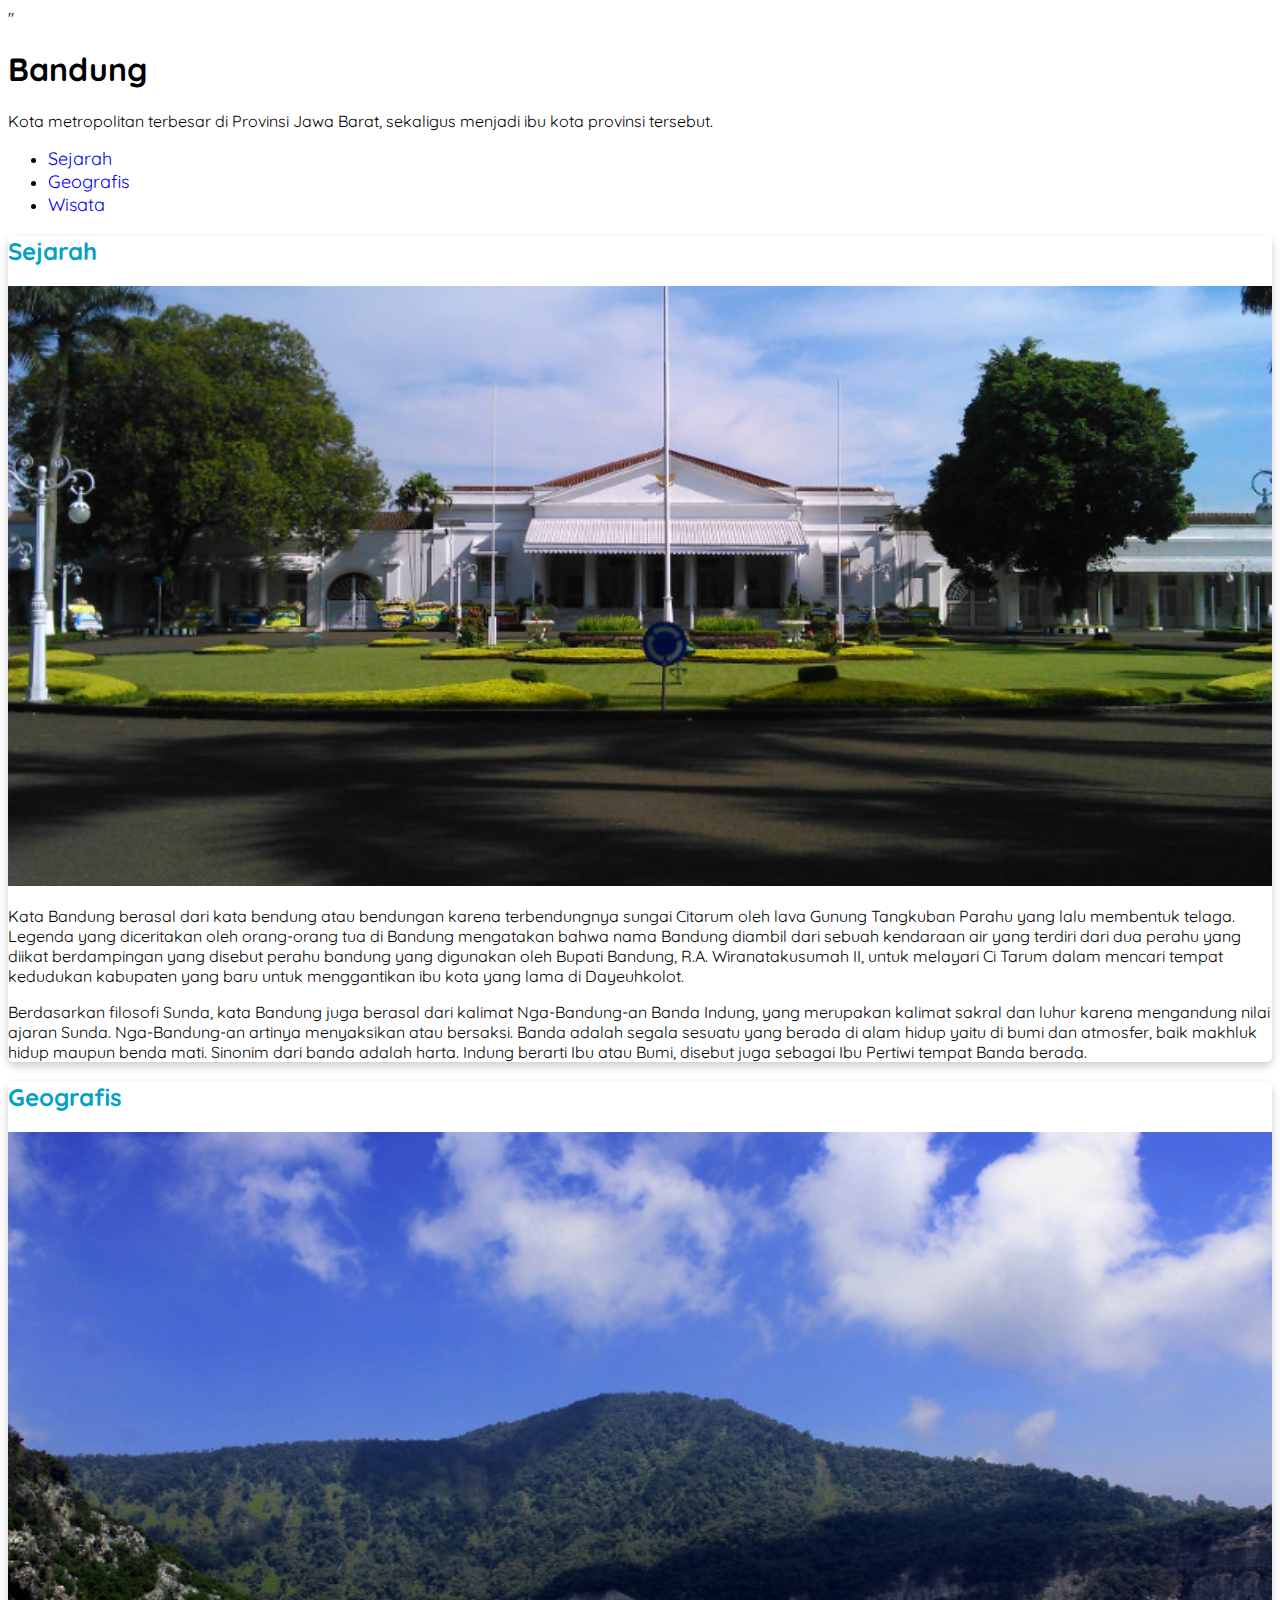
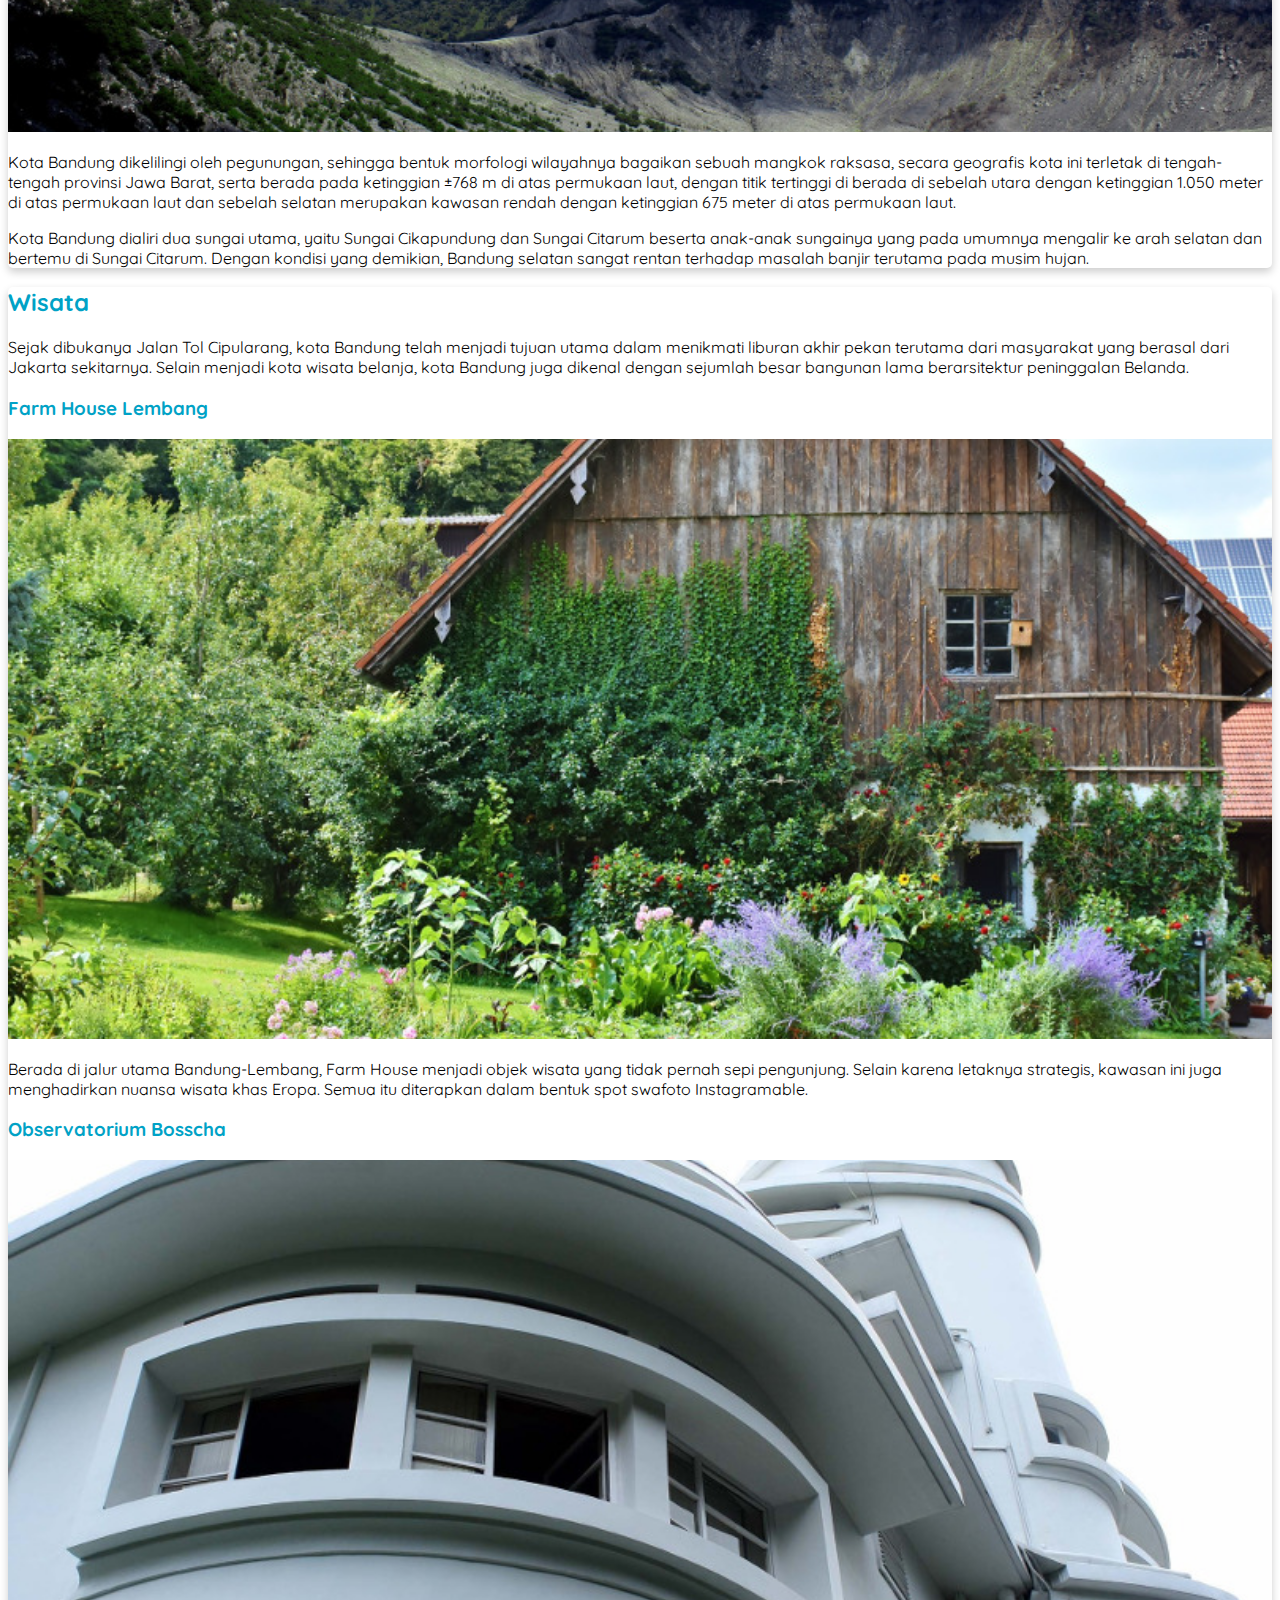
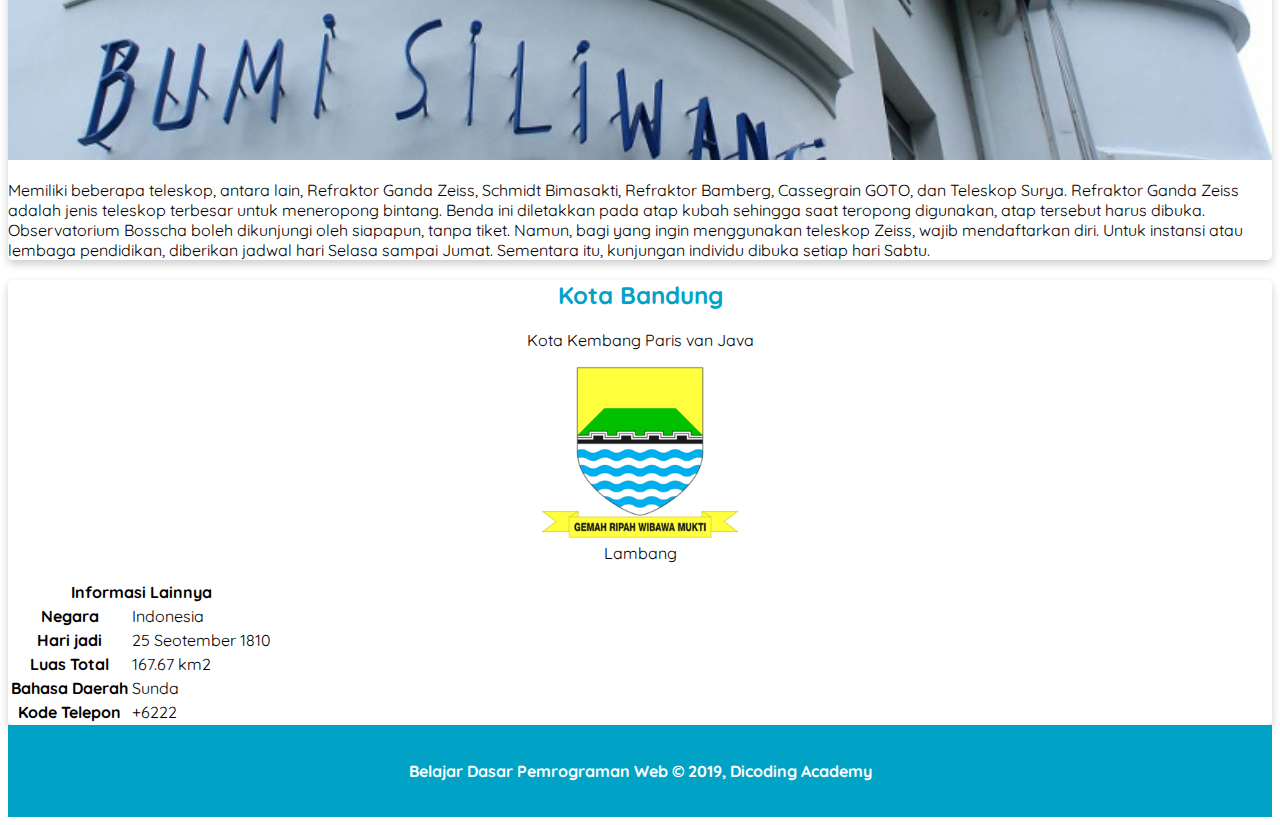
==== index.html @ 3c7b2886 "Menambahkan atribut card pada setiap bagian artikel" ====
<!DOCTYPE html>
<html>
  <head>
    <meta charset="utf-8" />
    <title>Halaman Profil Bandung</title>
    <link rel="stylesheet" href="assets/styles/style.css">"

    <link rel="preconnect" href="https://fonts.googleapis.com">
    <link rel="preconnect" href="https://fonts.gstatic.com" crossorigin>
    <link href="https://fonts.googleapis.com/css2?family=Quicksand:wght@300..700&display=swap" rel="stylesheet">
  </head>

  <body>
    <header>
      <h1>Bandung</h1>
    <p>
      Kota metropolitan terbesar di Provinsi Jawa Barat, sekaligus menjadi ibu kota provinsi
      tersebut.
    </p>

    <nav>
      <ul>
        <li><a = href="#sejarah">Sejarah</a></li>
        <li><a = href="#geografis">Geografis</a></li>
        <li><a = href="#wisata">Wisata</a></li>
      </ul>
    </nav>
    
    </header>
    <main>
      <div id="content">
        <article id="sejarah" class="card">
          <h2>Sejarah</h2>
          <img src="assets/image/history.jpg" alt="Sejarah" class="featured-image" />
          <p>
            Kata Bandung berasal dari kata bendung atau bendungan karena terbendungnya sungai Citarum oleh
            lava Gunung Tangkuban Parahu yang lalu membentuk telaga. Legenda yang diceritakan oleh
            orang-orang tua di Bandung mengatakan bahwa nama Bandung diambil dari sebuah kendaraan air
            yang terdiri dari dua perahu yang diikat berdampingan yang disebut perahu bandung yang
            digunakan oleh Bupati Bandung, R.A. Wiranatakusumah II, untuk melayari Ci Tarum dalam mencari
            tempat kedudukan kabupaten yang baru untuk menggantikan ibu kota yang lama di Dayeuhkolot.
          </p>

          <p>
            Berdasarkan filosofi Sunda, kata Bandung juga berasal dari kalimat Nga-Bandung-an Banda
            Indung, yang merupakan kalimat sakral dan luhur karena mengandung nilai ajaran Sunda.
            Nga-Bandung-an artinya menyaksikan atau bersaksi. Banda adalah segala sesuatu yang berada di
            alam hidup yaitu di bumi dan atmosfer, baik makhluk hidup maupun benda mati. Sinonim dari
            banda adalah harta. Indung berarti Ibu atau Bumi, disebut juga sebagai Ibu Pertiwi tempat
            Banda berada.
          </p>
        </article>
        
        <article id="geografis" class="card">
          <h2>Geografis</h2>
          <img src="assets/image/geografis.jpg" alt="Geografis" class="featured-image" />
          <p>
            Kota Bandung dikelilingi oleh pegunungan, sehingga bentuk morfologi wilayahnya bagaikan sebuah
            mangkok raksasa, secara geografis kota ini terletak di tengah-tengah provinsi Jawa Barat,
            serta berada pada ketinggian ±768 m di atas permukaan laut, dengan titik tertinggi di berada
            di sebelah utara dengan ketinggian 1.050 meter di atas permukaan laut dan sebelah selatan
            merupakan kawasan rendah dengan ketinggian 675 meter di atas permukaan laut.
          </p>

          <p>
            Kota Bandung dialiri dua sungai utama, yaitu Sungai Cikapundung dan Sungai Citarum beserta
            anak-anak sungainya yang pada umumnya mengalir ke arah selatan dan bertemu di Sungai Citarum.
            Dengan kondisi yang demikian, Bandung selatan sangat rentan terhadap masalah banjir terutama
            pada musim hujan.
          </p>
        </article>
        
        <article id="wisata" class="card">
          <h2>Wisata</h2>
          <p>
            Sejak dibukanya Jalan Tol Cipularang, kota Bandung telah menjadi tujuan utama dalam menikmati
            liburan akhir pekan terutama dari masyarakat yang berasal dari Jakarta sekitarnya. Selain
            menjadi kota wisata belanja, kota Bandung juga dikenal dengan sejumlah besar bangunan lama
            berarsitektur peninggalan Belanda.
          </p>
          <section>
            <h3>Farm House Lembang</h3>
            <img src="assets/image/farm-house.jpg" alt="Farm house" class="featured-image" />
            <p>
              Berada di jalur utama Bandung-Lembang, Farm House menjadi objek wisata yang tidak pernah sepi
              pengunjung. Selain karena letaknya strategis, kawasan ini juga menghadirkan nuansa wisata khas
              Eropa. Semua itu diterapkan dalam bentuk spot swafoto Instagramable.
            </p>
          </section>
          <section>
            <h3>Observatorium Bosscha</h3>
            <img src="assets/image/bosscha.jpg" alt="Bosscha" class="featured-image" />
            <p>
              Memiliki beberapa teleskop, antara lain, Refraktor Ganda Zeiss, Schmidt Bimasakti, Refraktor
              Bamberg, Cassegrain GOTO, dan Teleskop Surya. Refraktor Ganda Zeiss adalah jenis teleskop
              terbesar untuk meneropong bintang. Benda ini diletakkan pada atap kubah sehingga saat teropong
              digunakan, atap tersebut harus dibuka. Observatorium Bosscha boleh dikunjungi oleh siapapun,
              tanpa tiket. Namun, bagi yang ingin menggunakan teleskop Zeiss, wajib mendaftarkan diri. Untuk
              instansi atau lembaga pendidikan, diberikan jadwal hari Selasa sampai Jumat. Sementara itu,
              kunjungan individu dibuka setiap hari Sabtu.
            </p>
          </section>
        </article>
      </div>

      <aside>
        <article class="profile card">
          <header>
            <h2>Kota Bandung</h2>
            <p>
              Kota Kembang Paris van Java
            </p>
            <figure>
              <img src="assets/image/bandung-badge.png" alt="bandung-badge">
              <figcaption>Lambang</figcaption>
            </figure>
          </header>

          <section>
            <table>
              <tr>
                <th colspan="2">Informasi Lainnya</th>
              </tr>
              <tr>
                <th>Negara</th>
                <td>Indonesia</td>
              </tr>
              <tr>
                <th>Hari jadi</th>
                <td>25 Seotember 1810</td>
              </tr>
              <tr>
                <th>Luas Total</th>
                <td>167.67 km2</td>
              </tr>
              <tr>
                <th>Bahasa Daerah</th>
                <td>Sunda</td>
              </tr>
              <tr>
                <th>Kode Telepon</th>
                <td>+6222</td>
              </tr>
            </table>
          </section>
        </article>
        
      </aside>
    </main>
    
    <footer>
      <p>Belajar Dasar Pemrograman Web &#169; 2019, Dicoding Academy</p>
    </footer>
  </body>
</html>
---- assets/styles/style.css ----
body{
    font-family: 'Quicksand', sans-serif;
}

h2, h3{
    color: #00a2c6;
}

footer{
    padding: 20px;
    color: white;
    background-color: #00a2c6;
    text-align: center;
    font-weight: bold;
}

nav a{
    font-size: 18px;
    font-weight: 400;
    text-decoration: none;
}

nav a:hover{
    font-weight: bold;
}

.profile header {
    text-align: center;
}

.featured-image{
    width: 100%;
    height: 600px;
    object-fit: cover;
    object-position: center;
}

.profile img{
    width: 200px;
}

.card{
    box-shadow: 0 4px 8px 0 rgba(0, 0, 0, 0.2);
    border-radius: 5px;
}
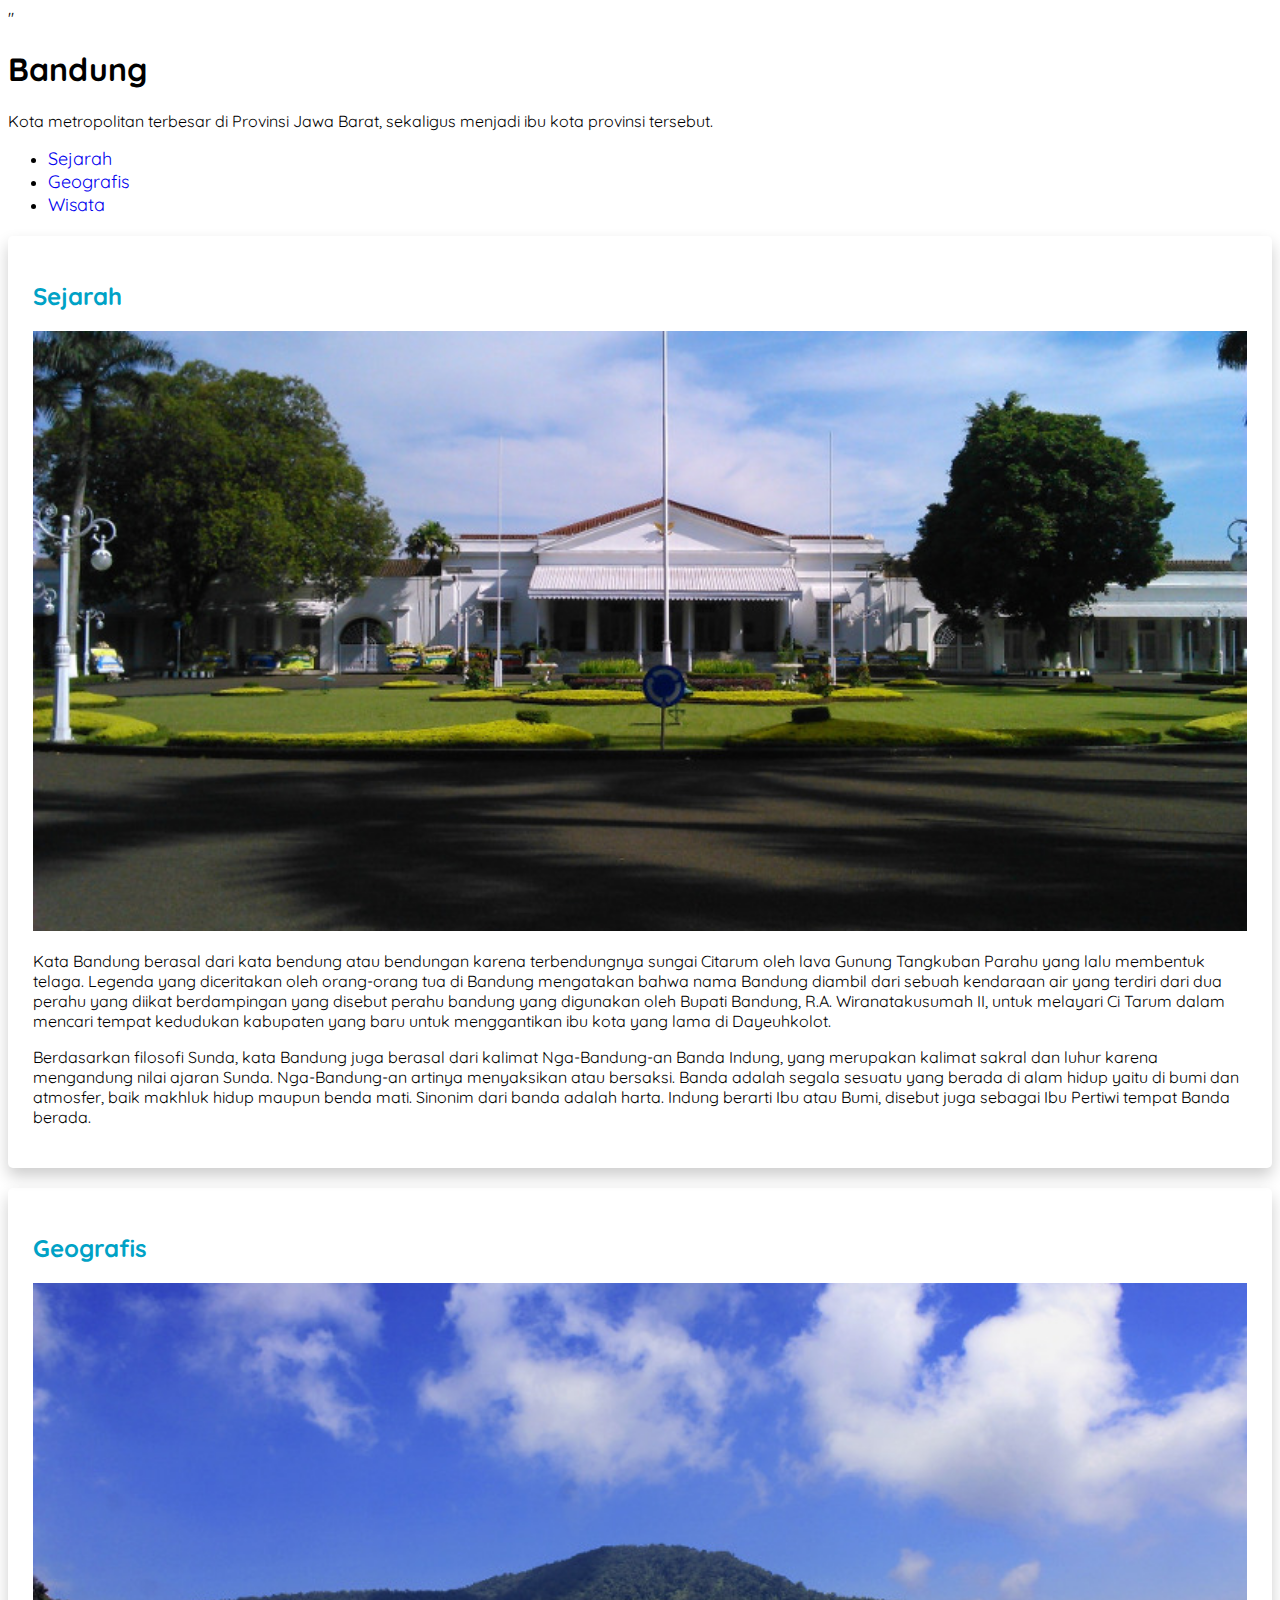
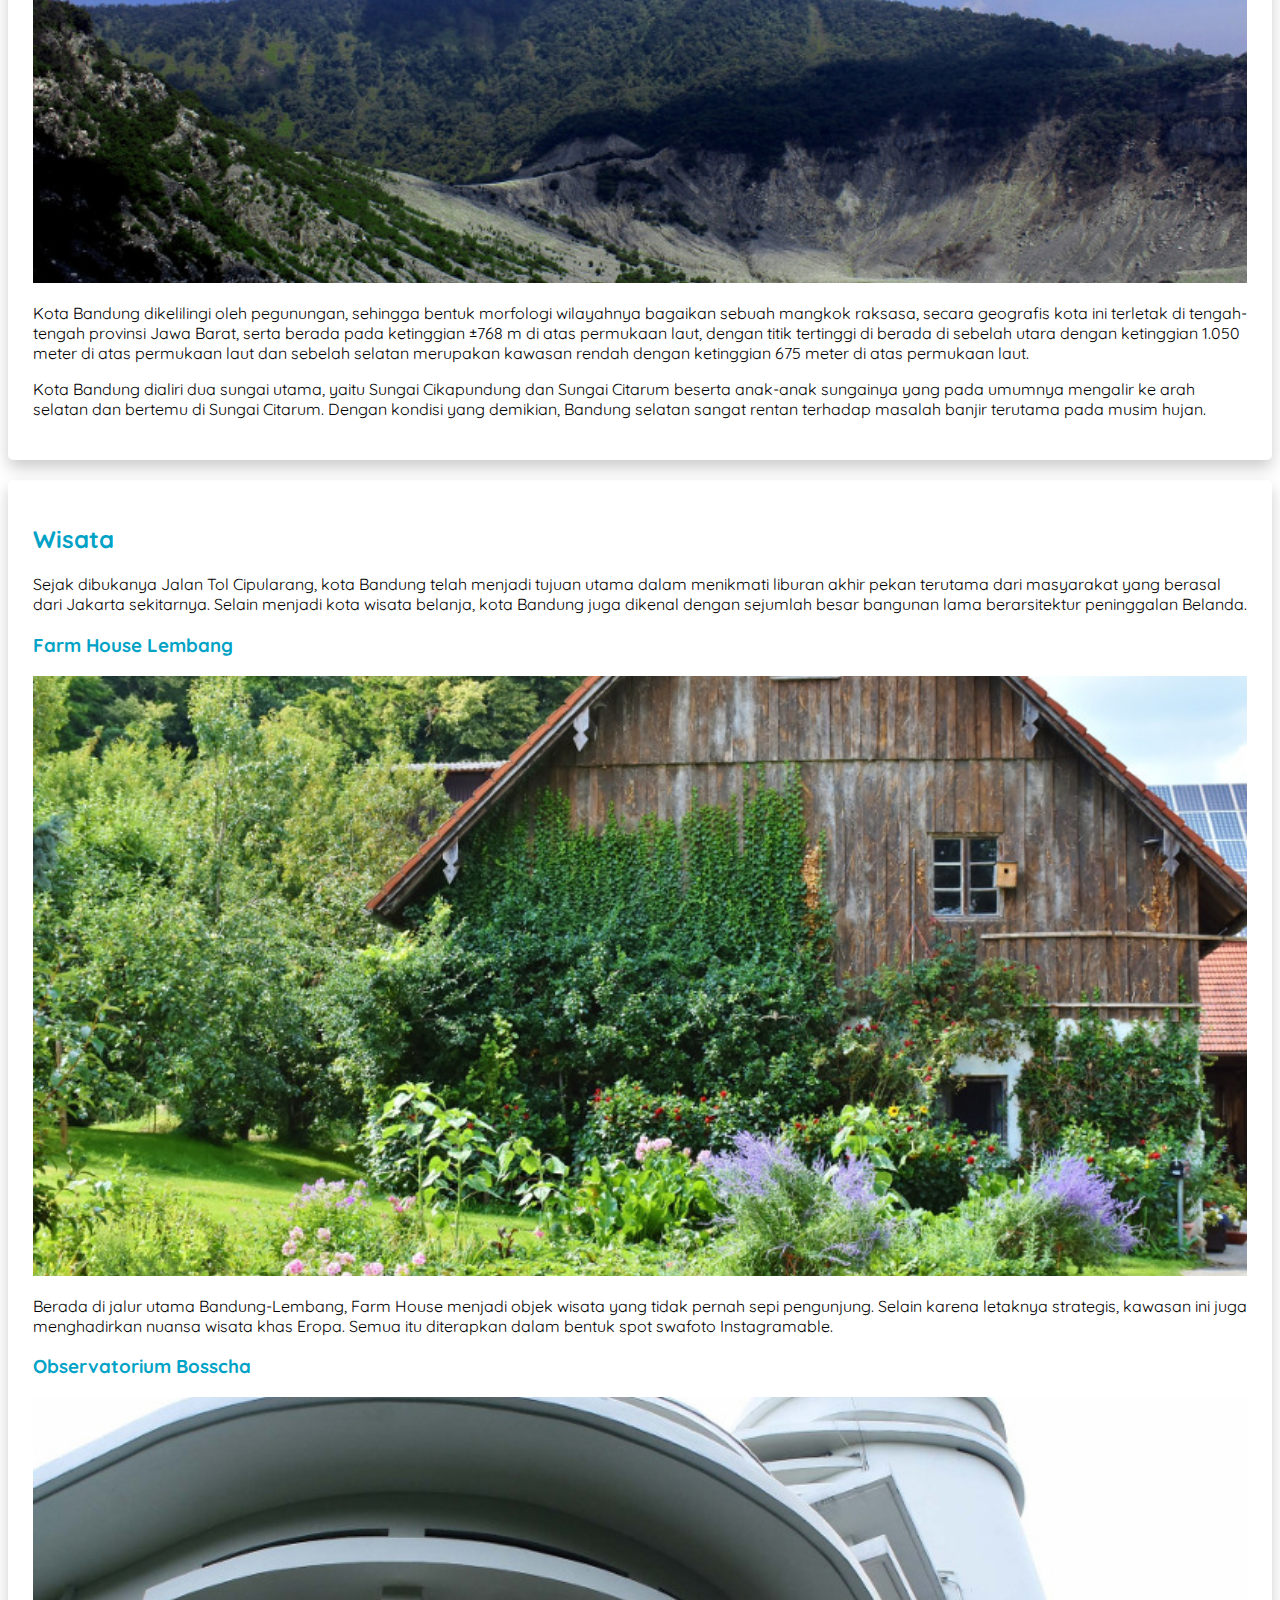
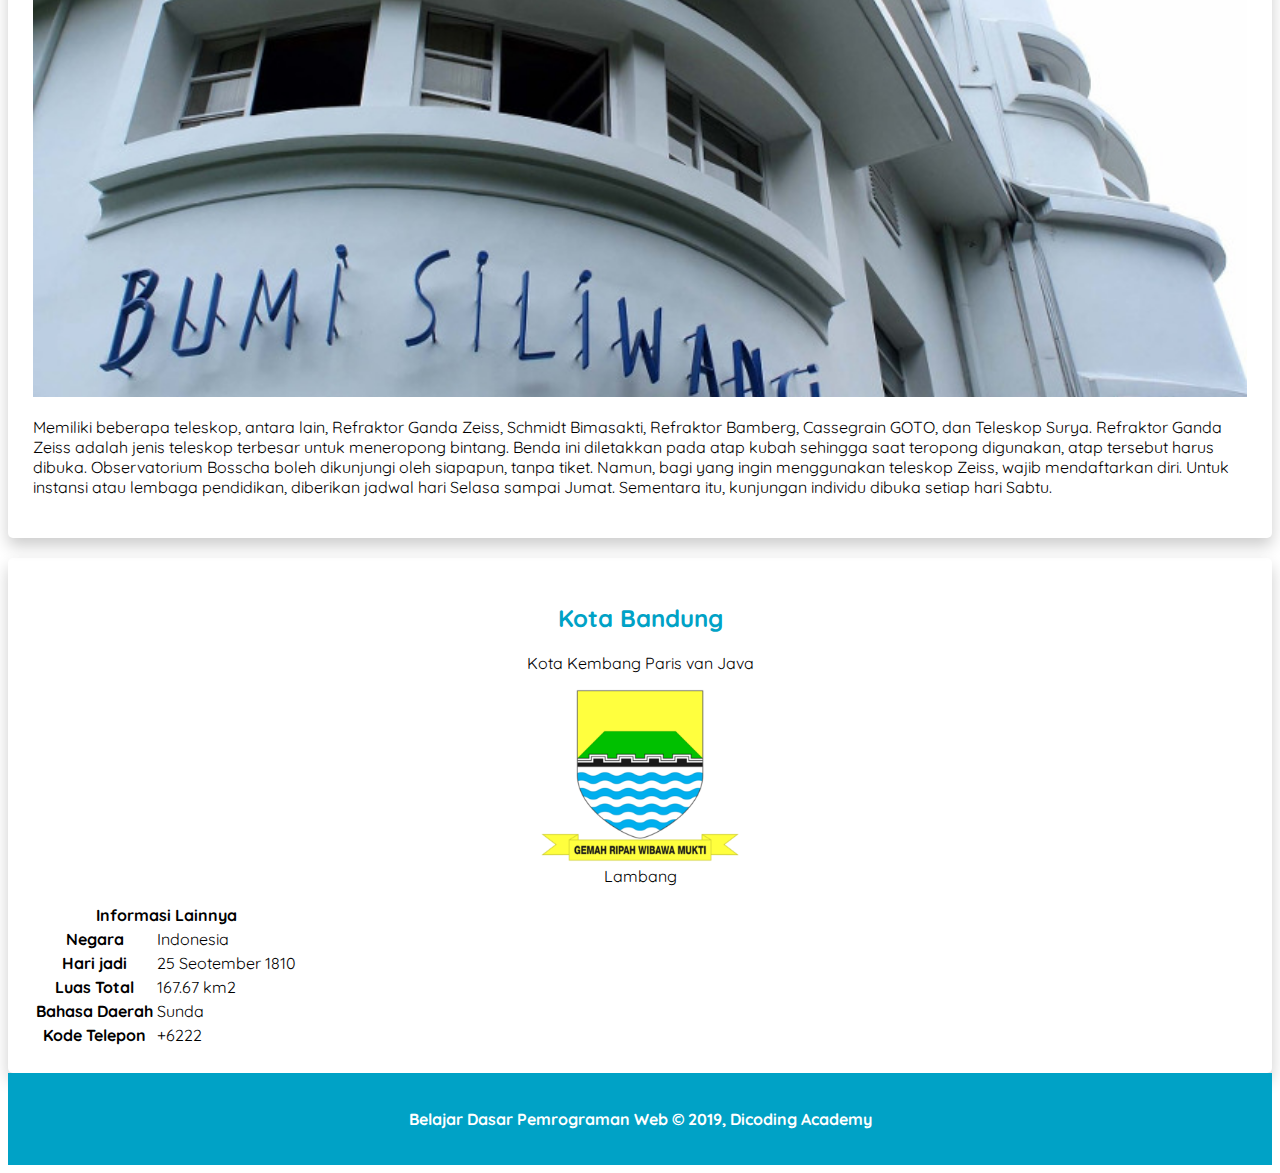
==== commit 34b59a15: "Menambahkan styling jumbotron pada header" ====
--- a/index.html
+++ b/index.html
@@ -12,11 +12,13 @@
 
   <body>
     <header>
-      <h1>Bandung</h1>
-    <p>
-      Kota metropolitan terbesar di Provinsi Jawa Barat, sekaligus menjadi ibu kota provinsi
-      tersebut.
-    </p>
+      <div>
+        <h1>Bandung</h1>
+        <p>
+          Kota metropolitan terbesar di Provinsi Jawa Barat, sekaligus menjadi ibu kota provinsi
+          tersebut.
+        </p> 
+      </div>
 
     <nav>
       <ul>
--- a/assets/styles/style.css
+++ b/assets/styles/style.css
@@ -40,6 +40,17 @@
 }
 
 .card{
-    box-shadow: 0 4px 8px 0 rgba(0, 0, 0, 0.2);
+    box-shadow: 0 8px 16px 0 rgba(0, 0, 0, 0.2);
     border-radius: 5px;
+
+    padding: 25px;
+    margin-top: 20px;
+}
+
+.jumbotron{
+    font-size: 20px;
+    padding: 60px;
+    background-color: #00c8eb;
+    text-align: center;
+    color: white;
 }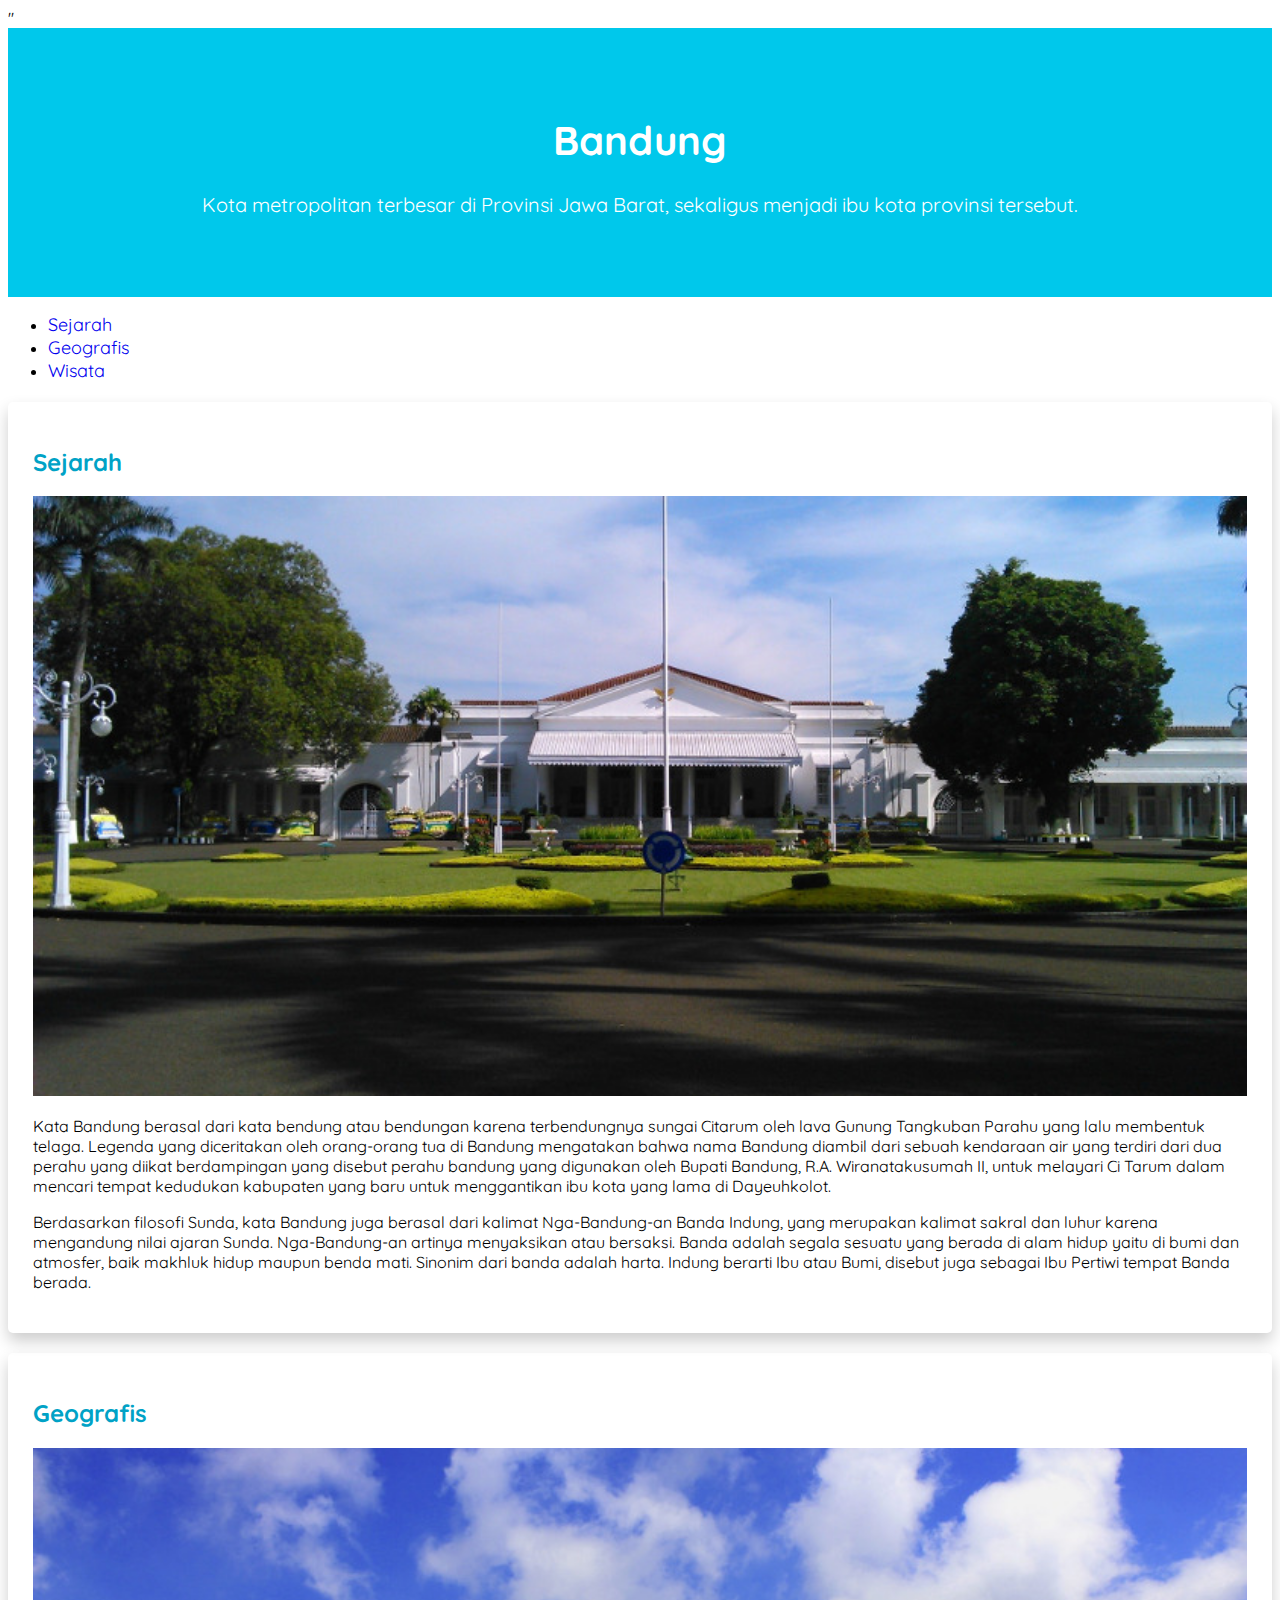
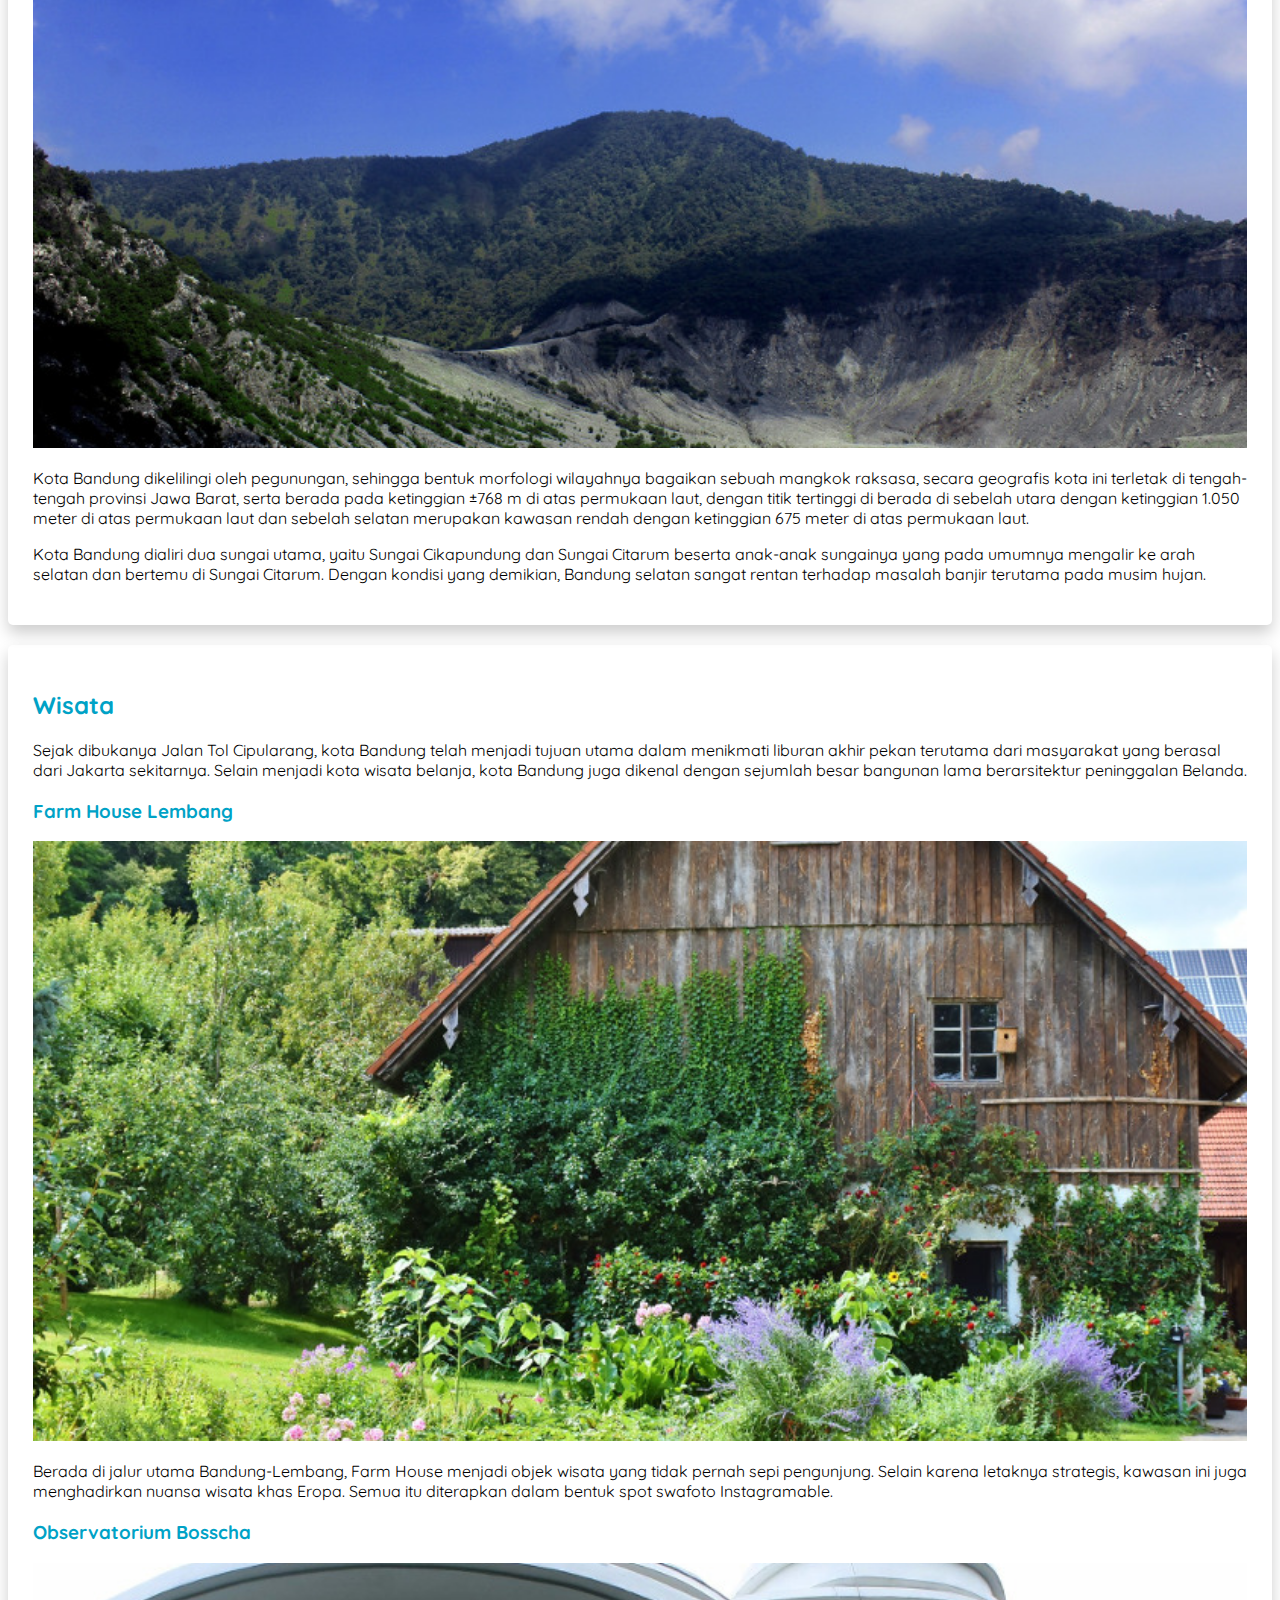
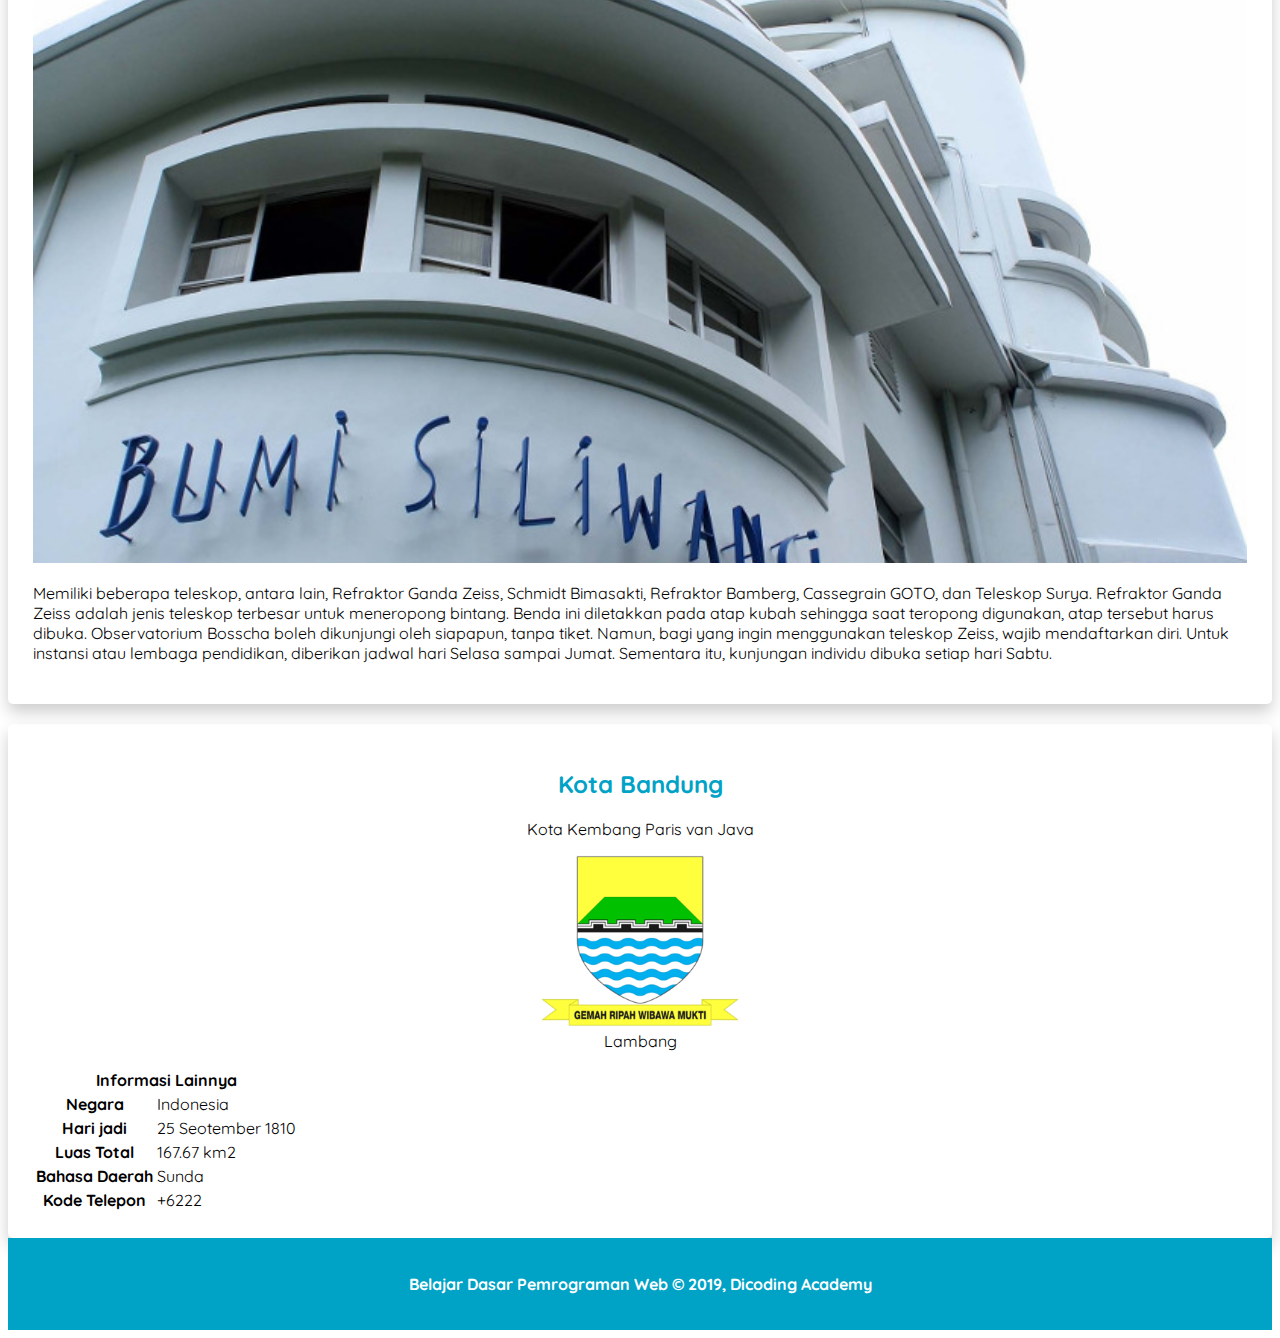
==== commit 69d165dd: "Menambahkan styling jumbotron pada header" ====
--- a/index.html
+++ b/index.html
@@ -12,7 +12,7 @@
 
   <body>
     <header>
-      <div>
+      <div class="jumbotron">
         <h1>Bandung</h1>
         <p>
           Kota metropolitan terbesar di Provinsi Jawa Barat, sekaligus menjadi ibu kota provinsi
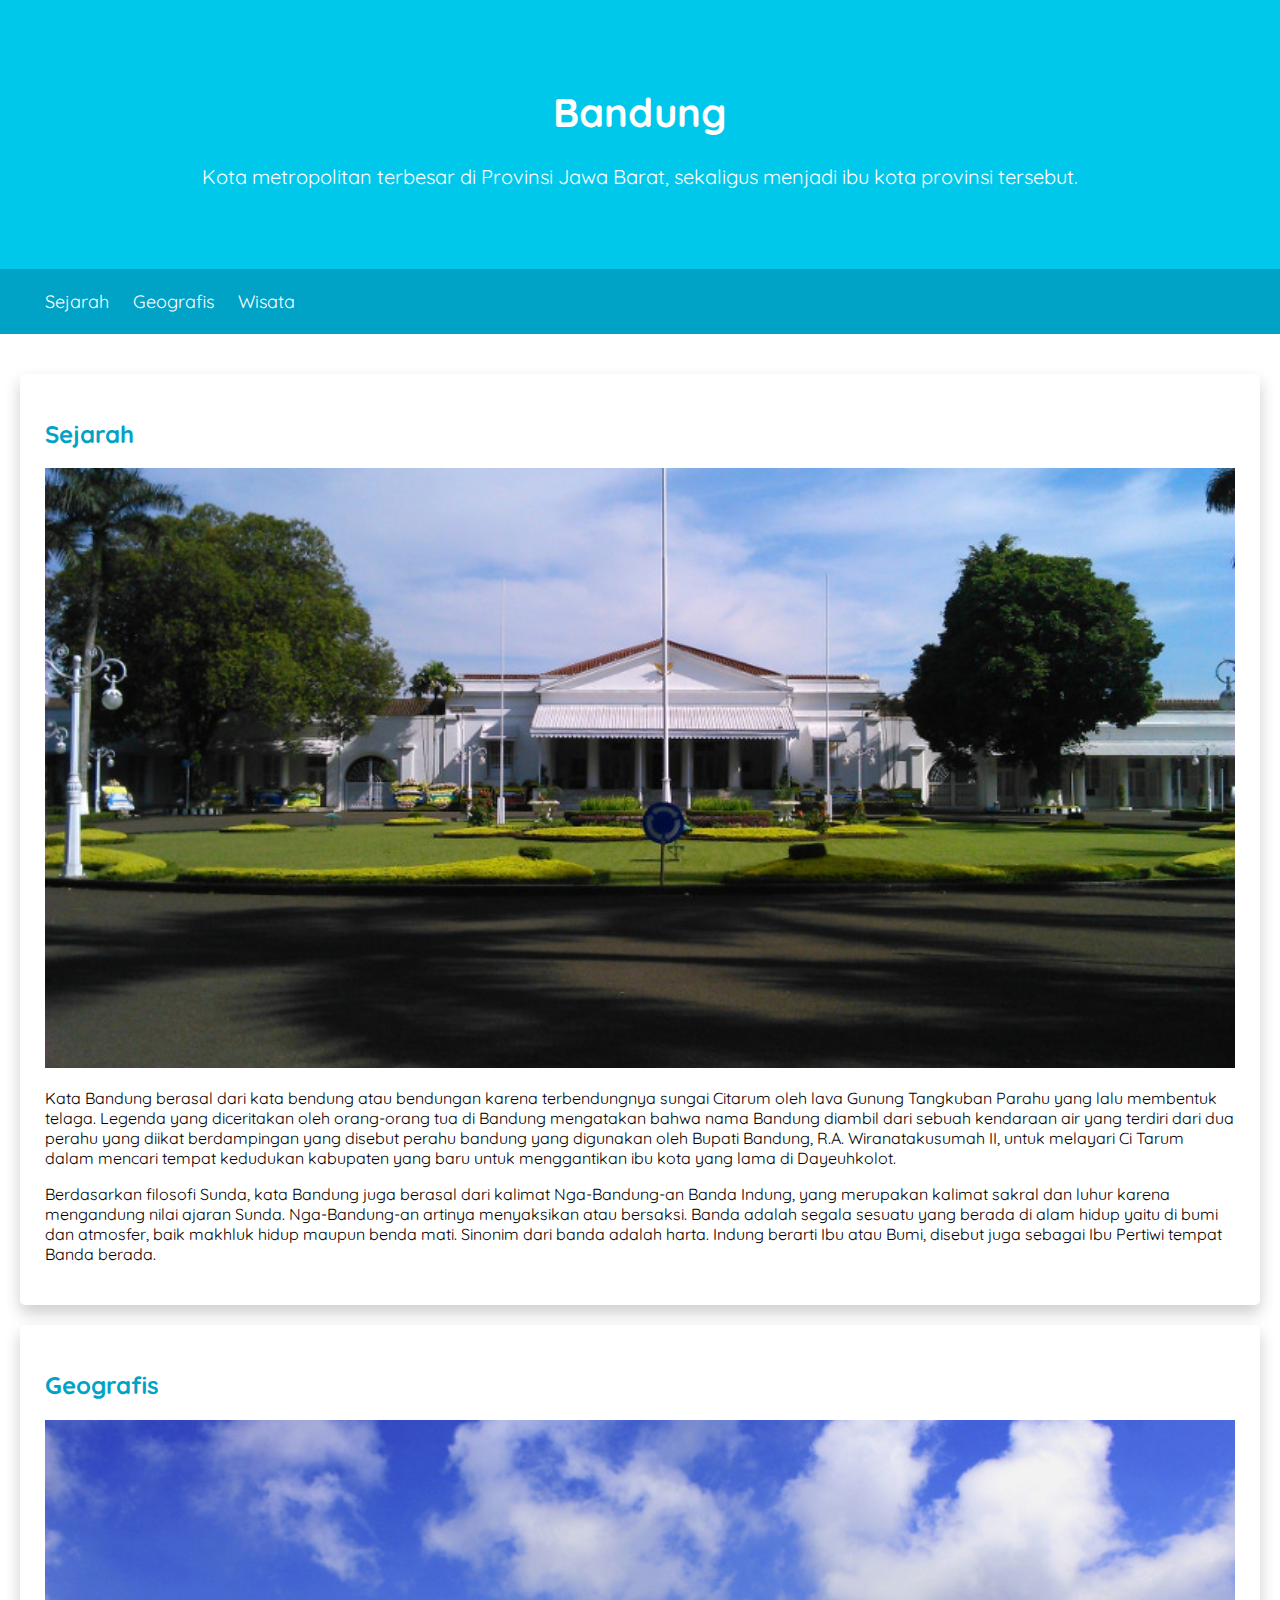
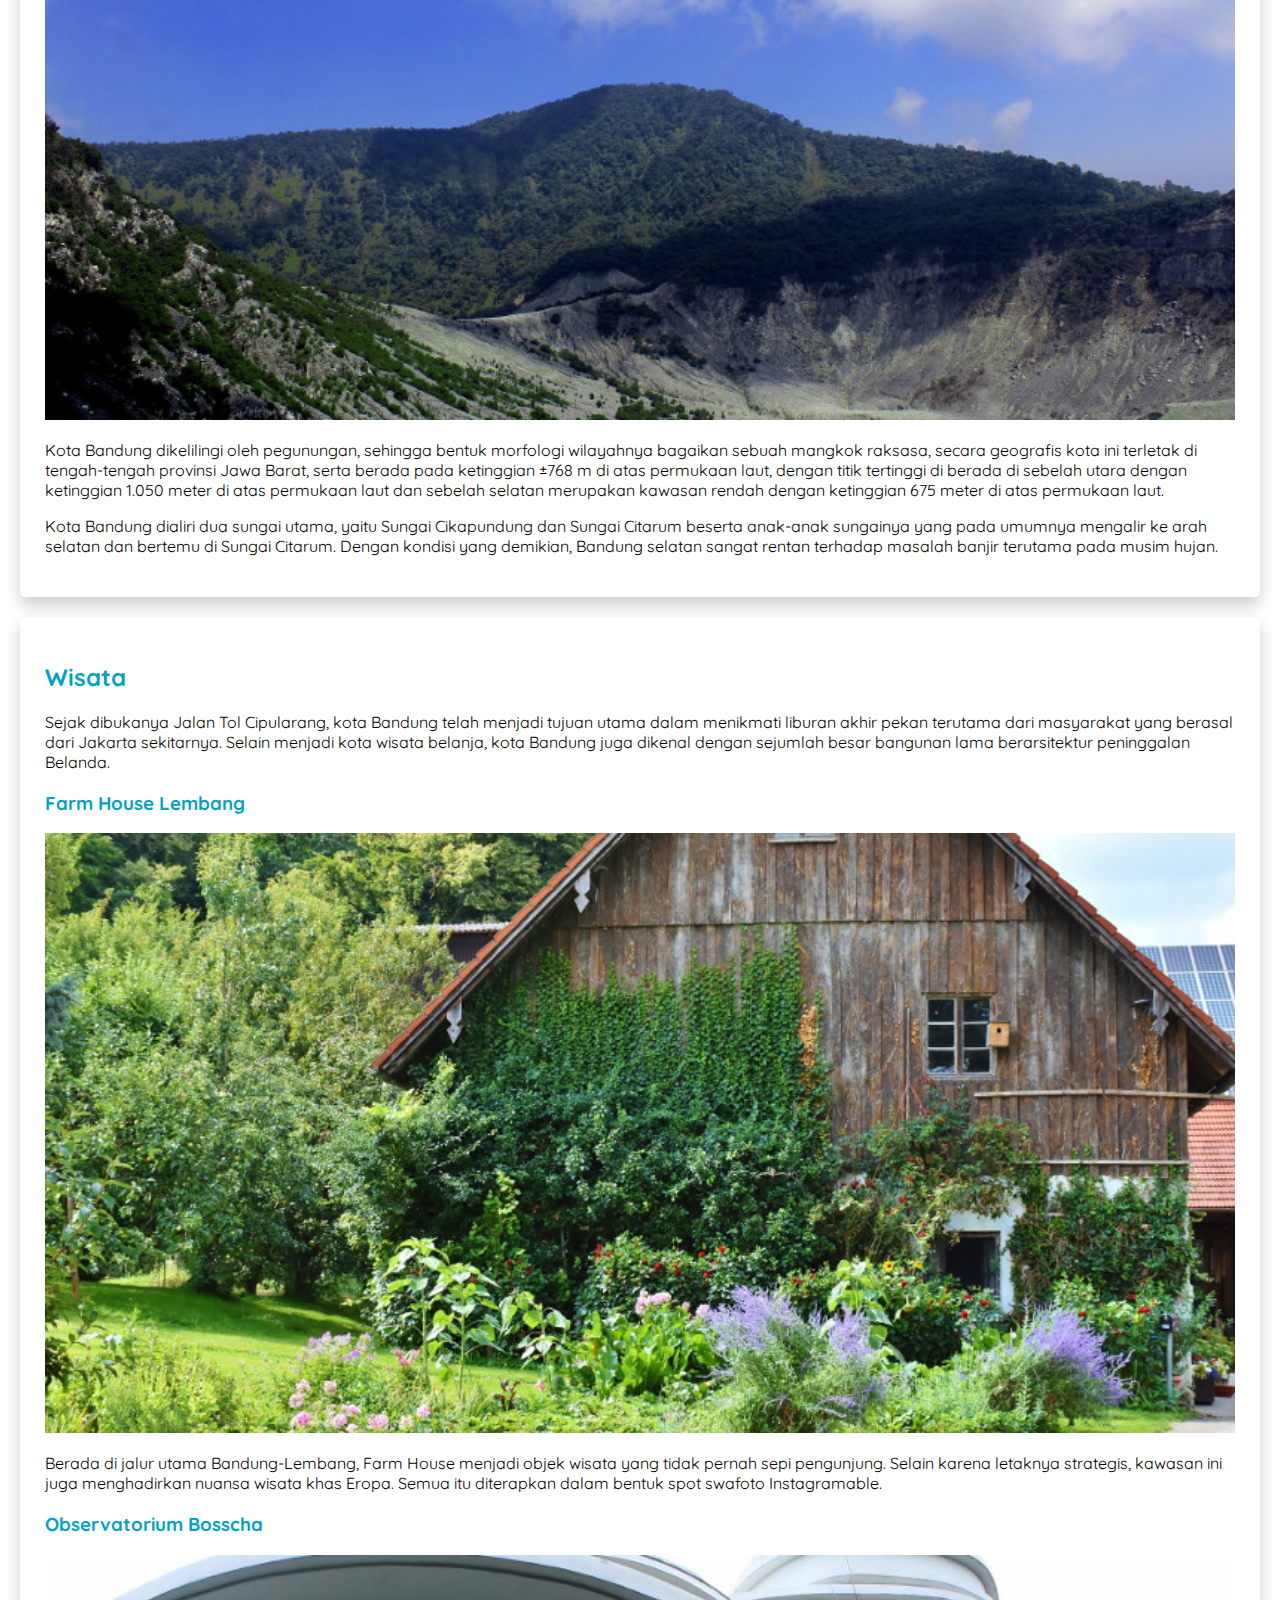
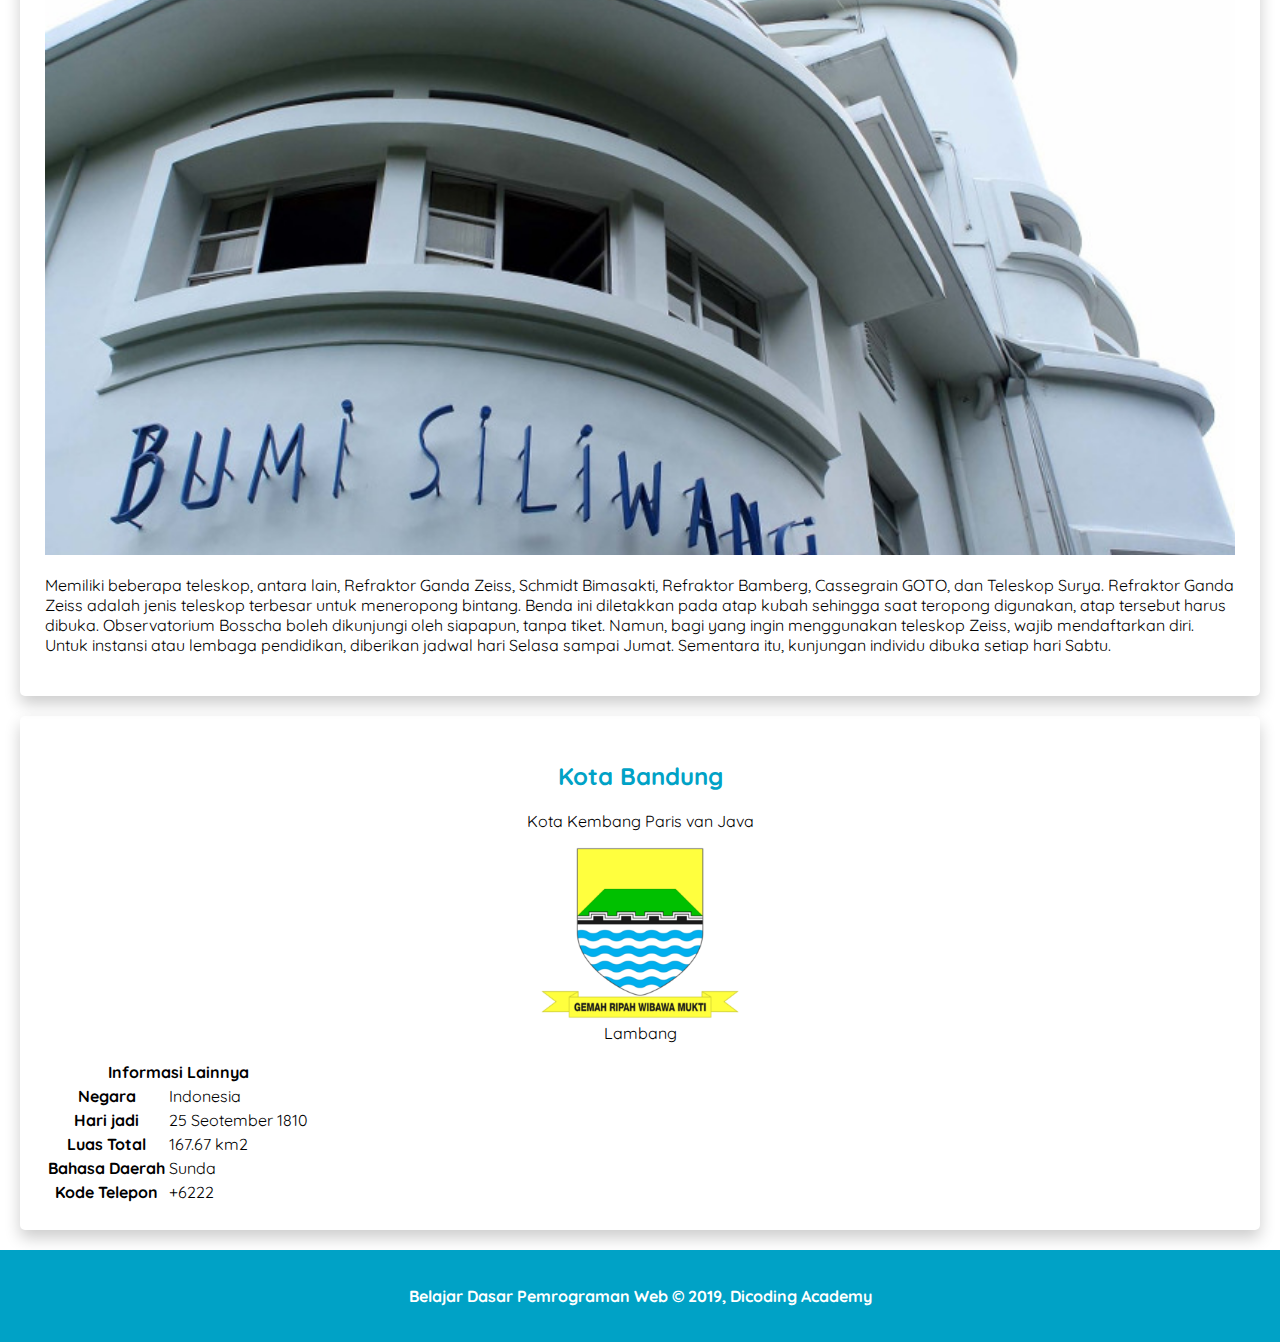
==== commit 31f749ba: "Penyesuaian bug" ====
--- a/index.html
+++ b/index.html
@@ -3,7 +3,7 @@
   <head>
     <meta charset="utf-8" />
     <title>Halaman Profil Bandung</title>
-    <link rel="stylesheet" href="assets/styles/style.css">"
+    <link rel="stylesheet" href="assets/styles/style.css">
 
     <link rel="preconnect" href="https://fonts.googleapis.com">
     <link rel="preconnect" href="https://fonts.gstatic.com" crossorigin>
--- a/assets/styles/style.css
+++ b/assets/styles/style.css
@@ -1,5 +1,11 @@
 body{
     font-family: 'Quicksand', sans-serif;
+    padding: 0;
+    margin: 0;
+}
+
+main {
+    padding: 20px;
 }
 
 h2, h3{
@@ -18,6 +24,7 @@
     font-size: 18px;
     font-weight: 400;
     text-decoration: none;
+    color: white;
 }
 
 nav a:hover{
@@ -53,4 +60,15 @@
     background-color: #00c8eb;
     text-align: center;
     color: white;
+}
+
+nav {
+    background-color: #00a2c6;
+    padding: 5px;
+ }
+
+nav li{
+    display: inline;
+    list-style-type: none;
+    margin-right: 20px;
 }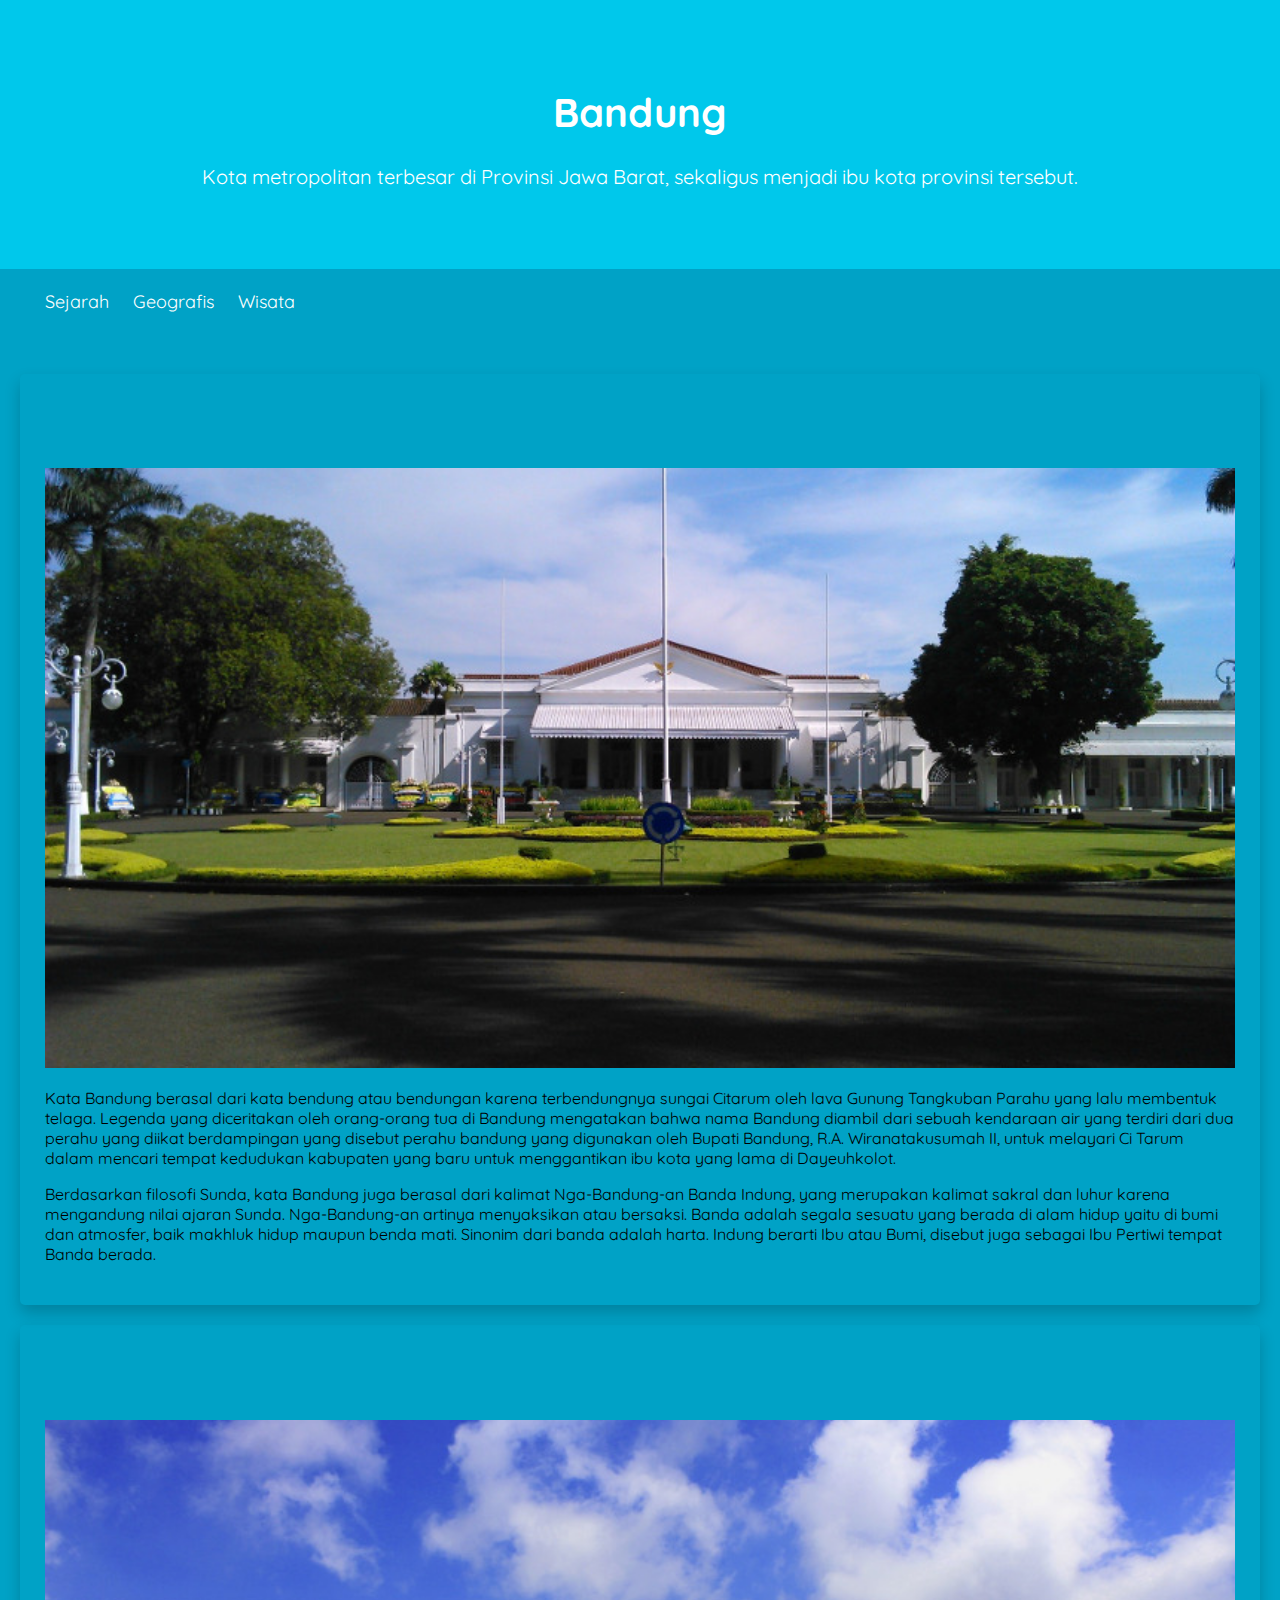
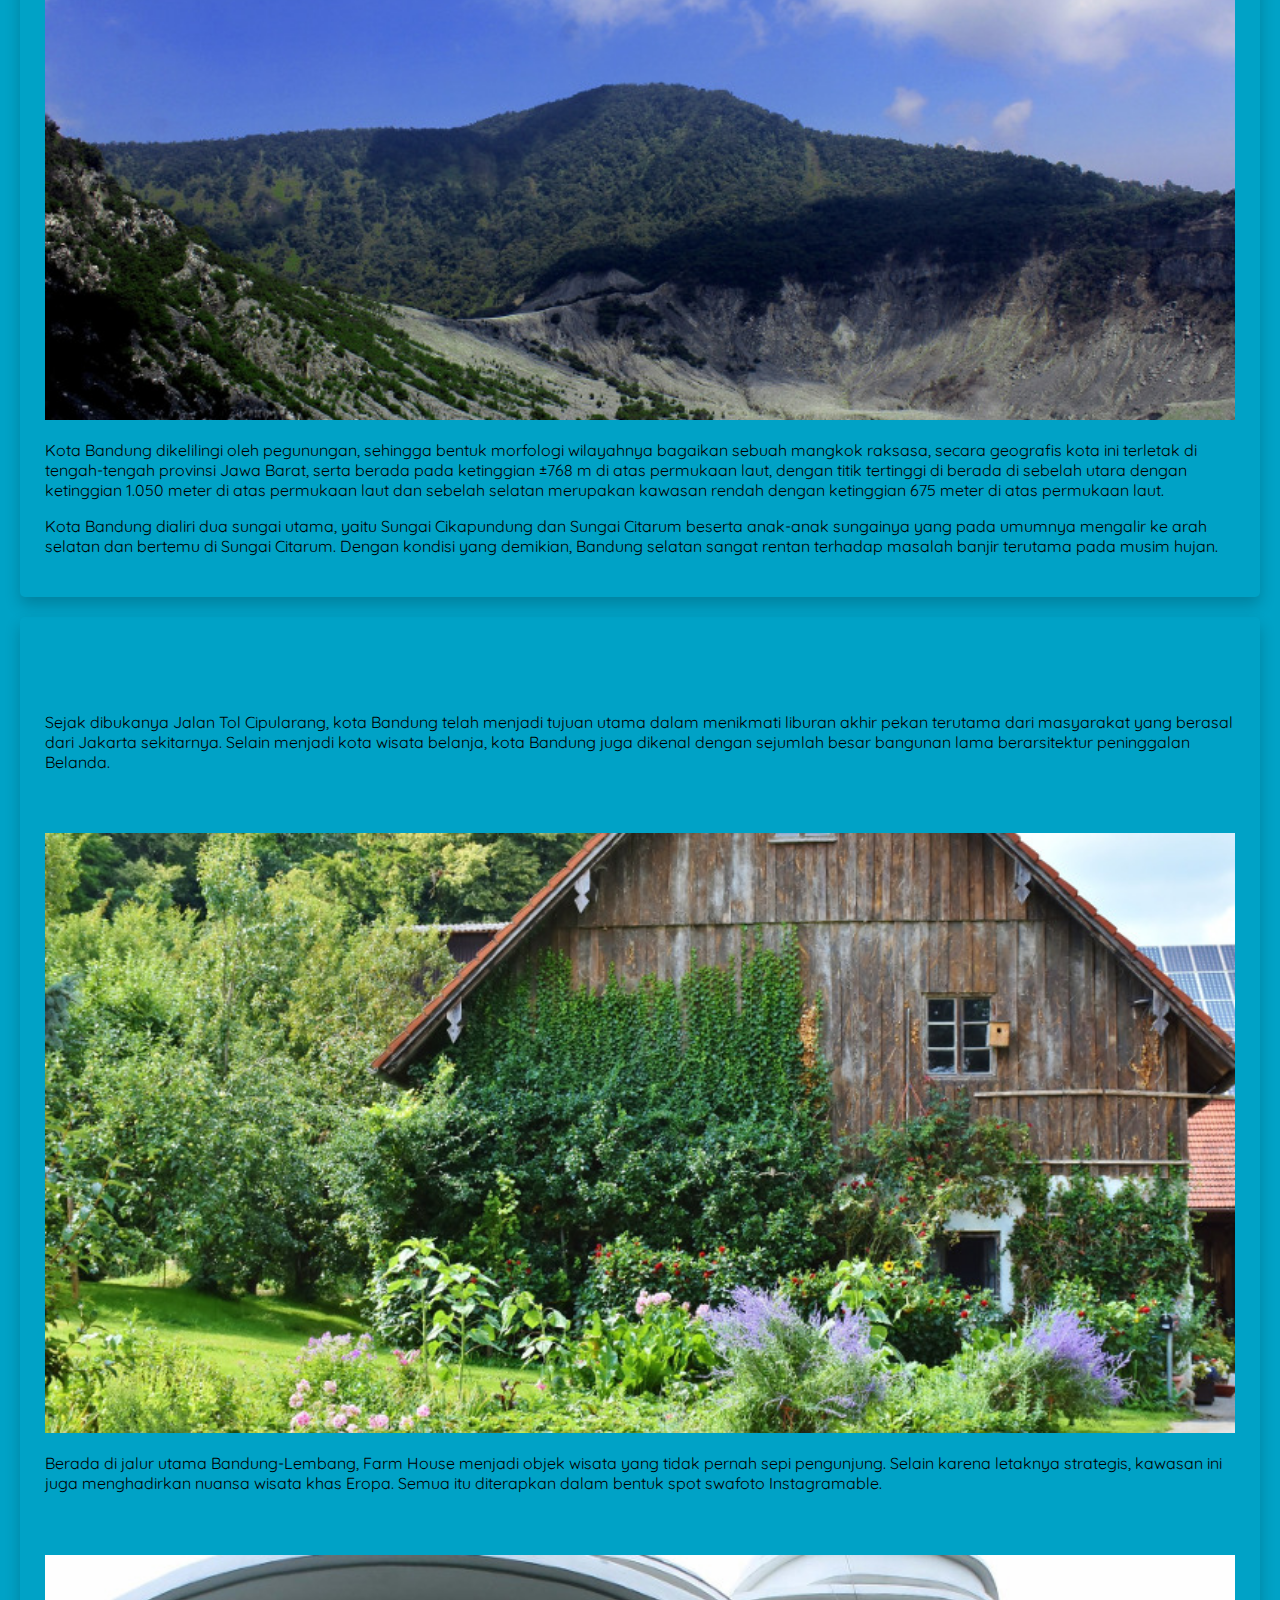
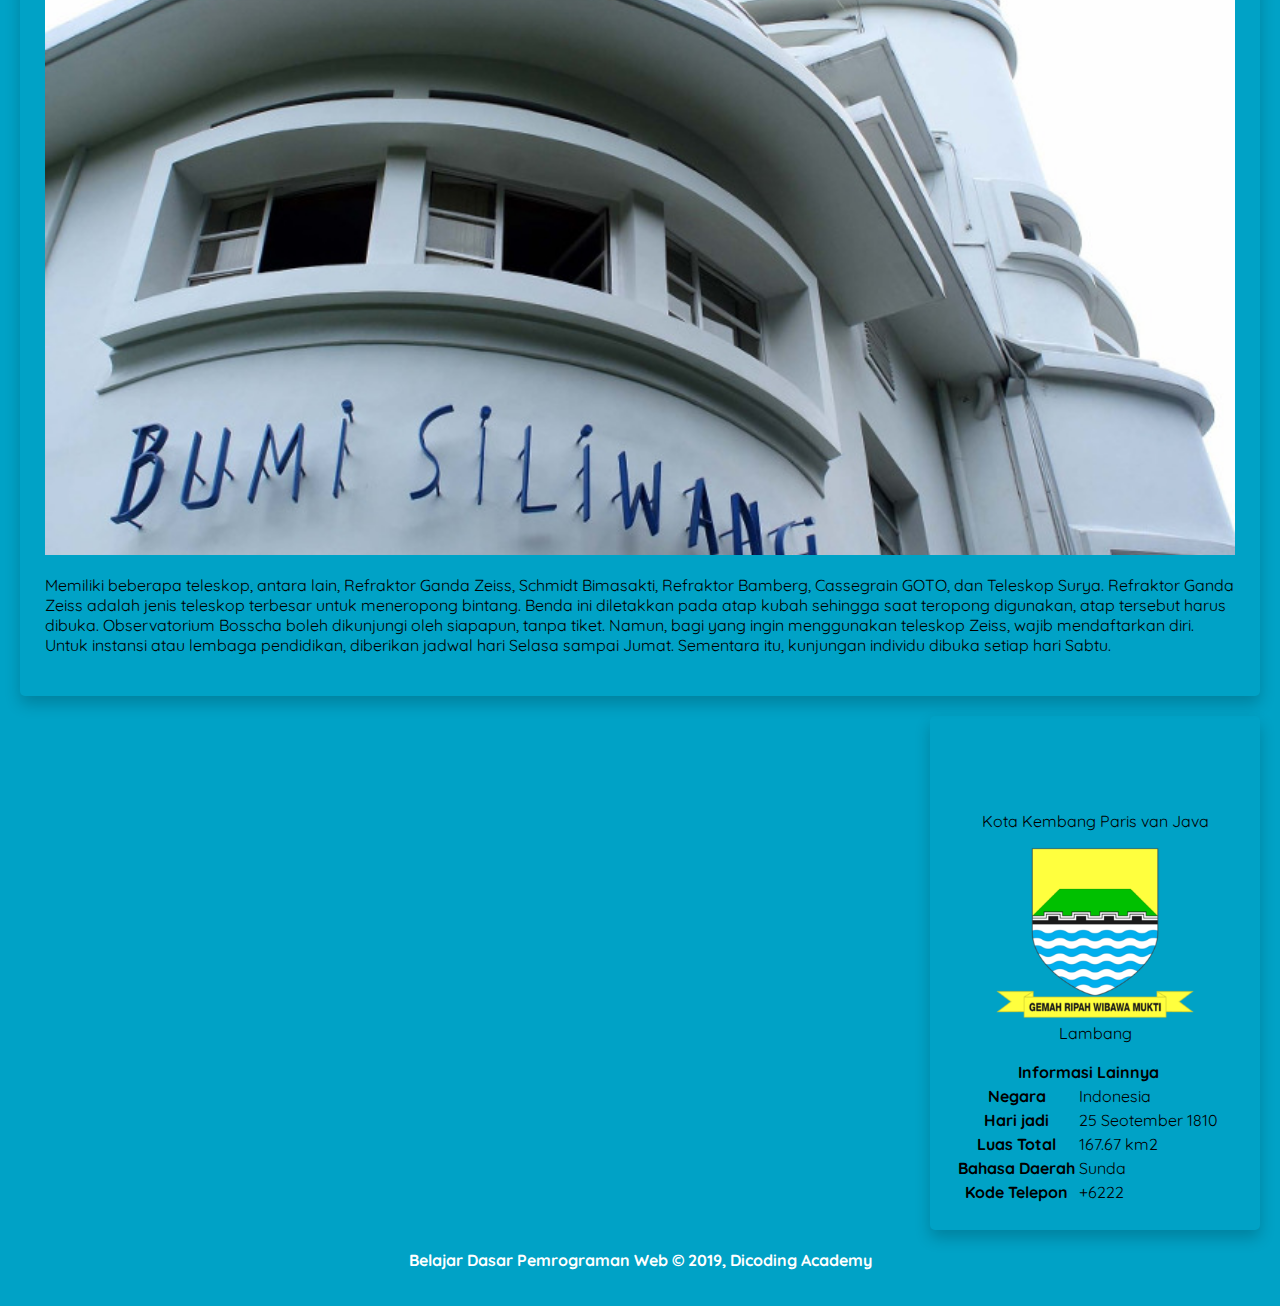
==== commit 79a678f3: "cobain float" ====
--- a/index.html
+++ b/index.html
@@ -29,7 +29,7 @@
     </nav>
     
     </header>
-    <main>
+    <main class="content">
       <div id="content">
         <article id="sejarah" class="card">
           <h2>Sejarah</h2>
--- a/assets/styles/style.css
+++ b/assets/styles/style.css
@@ -71,4 +71,12 @@
     display: inline;
     list-style-type: none;
     margin-right: 20px;
+}
+
+.content{
+    float: left;
+}
+
+aside{
+    float: right;
 }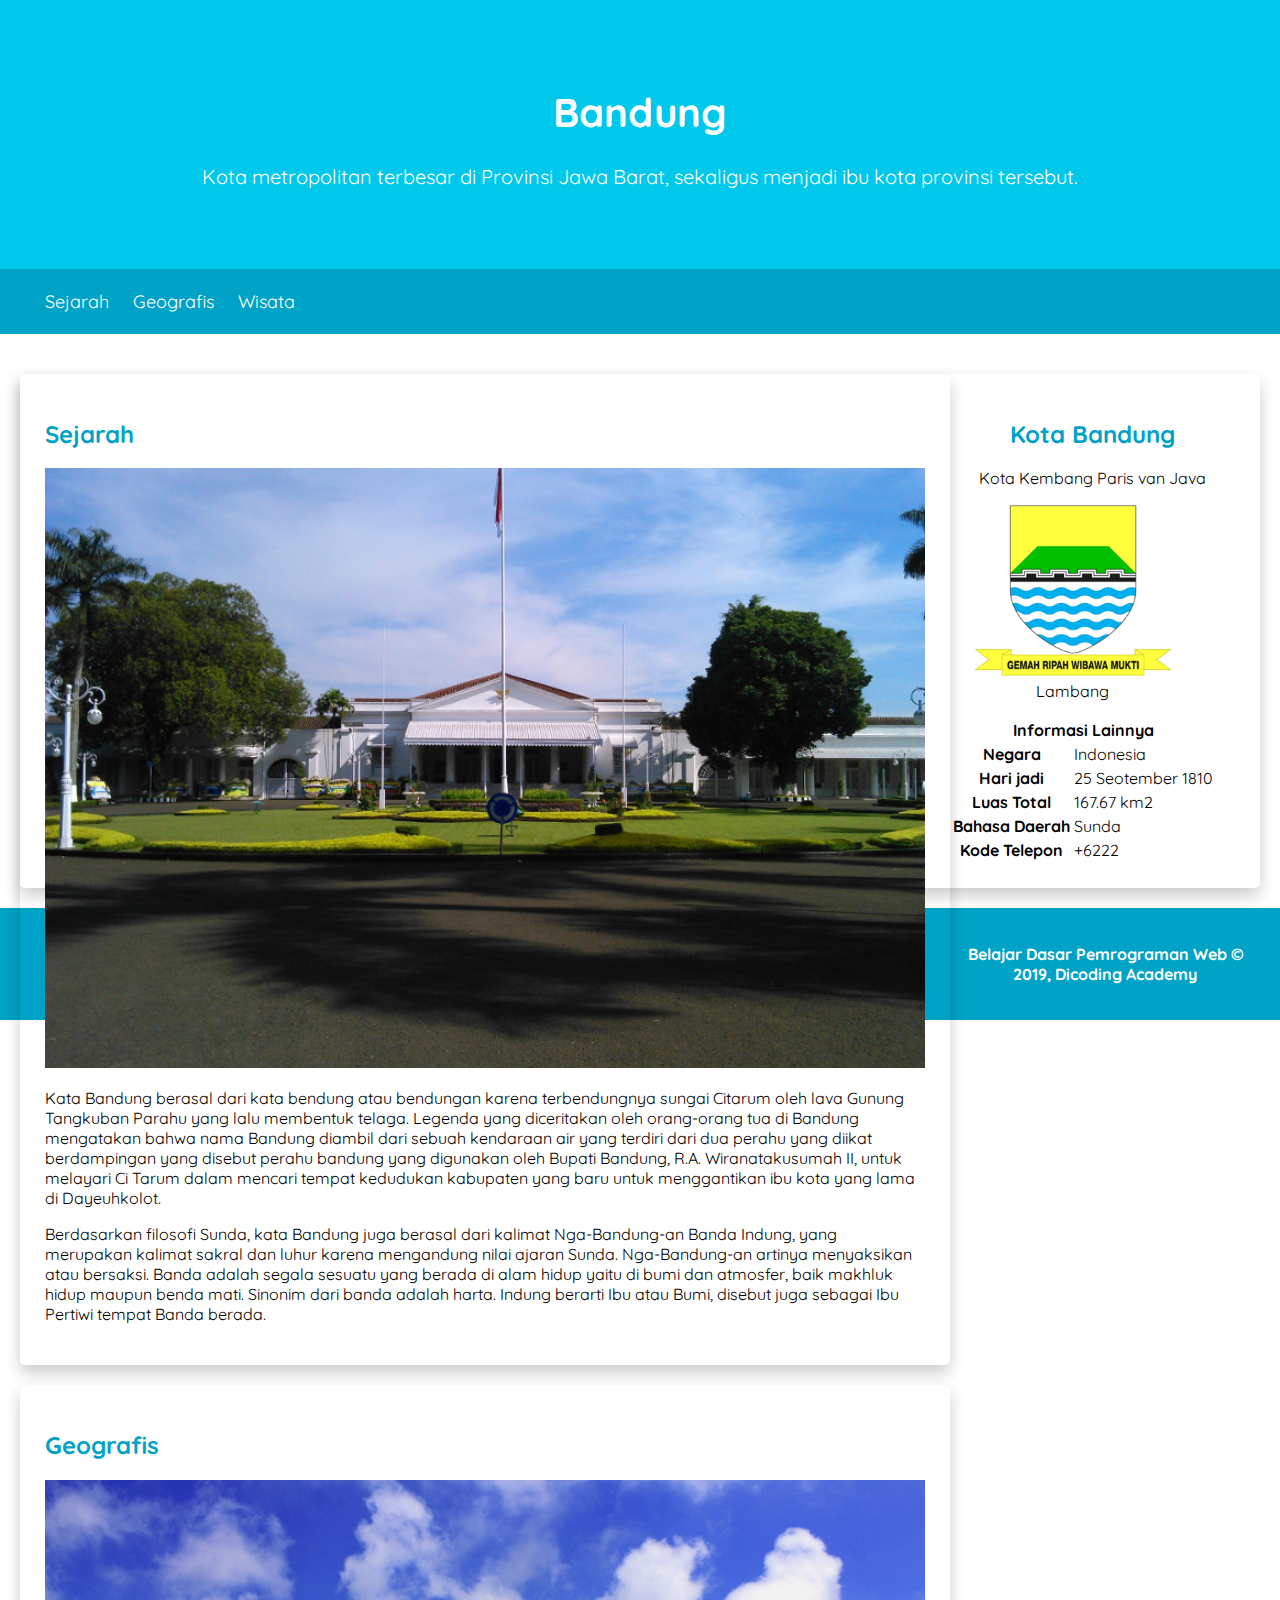
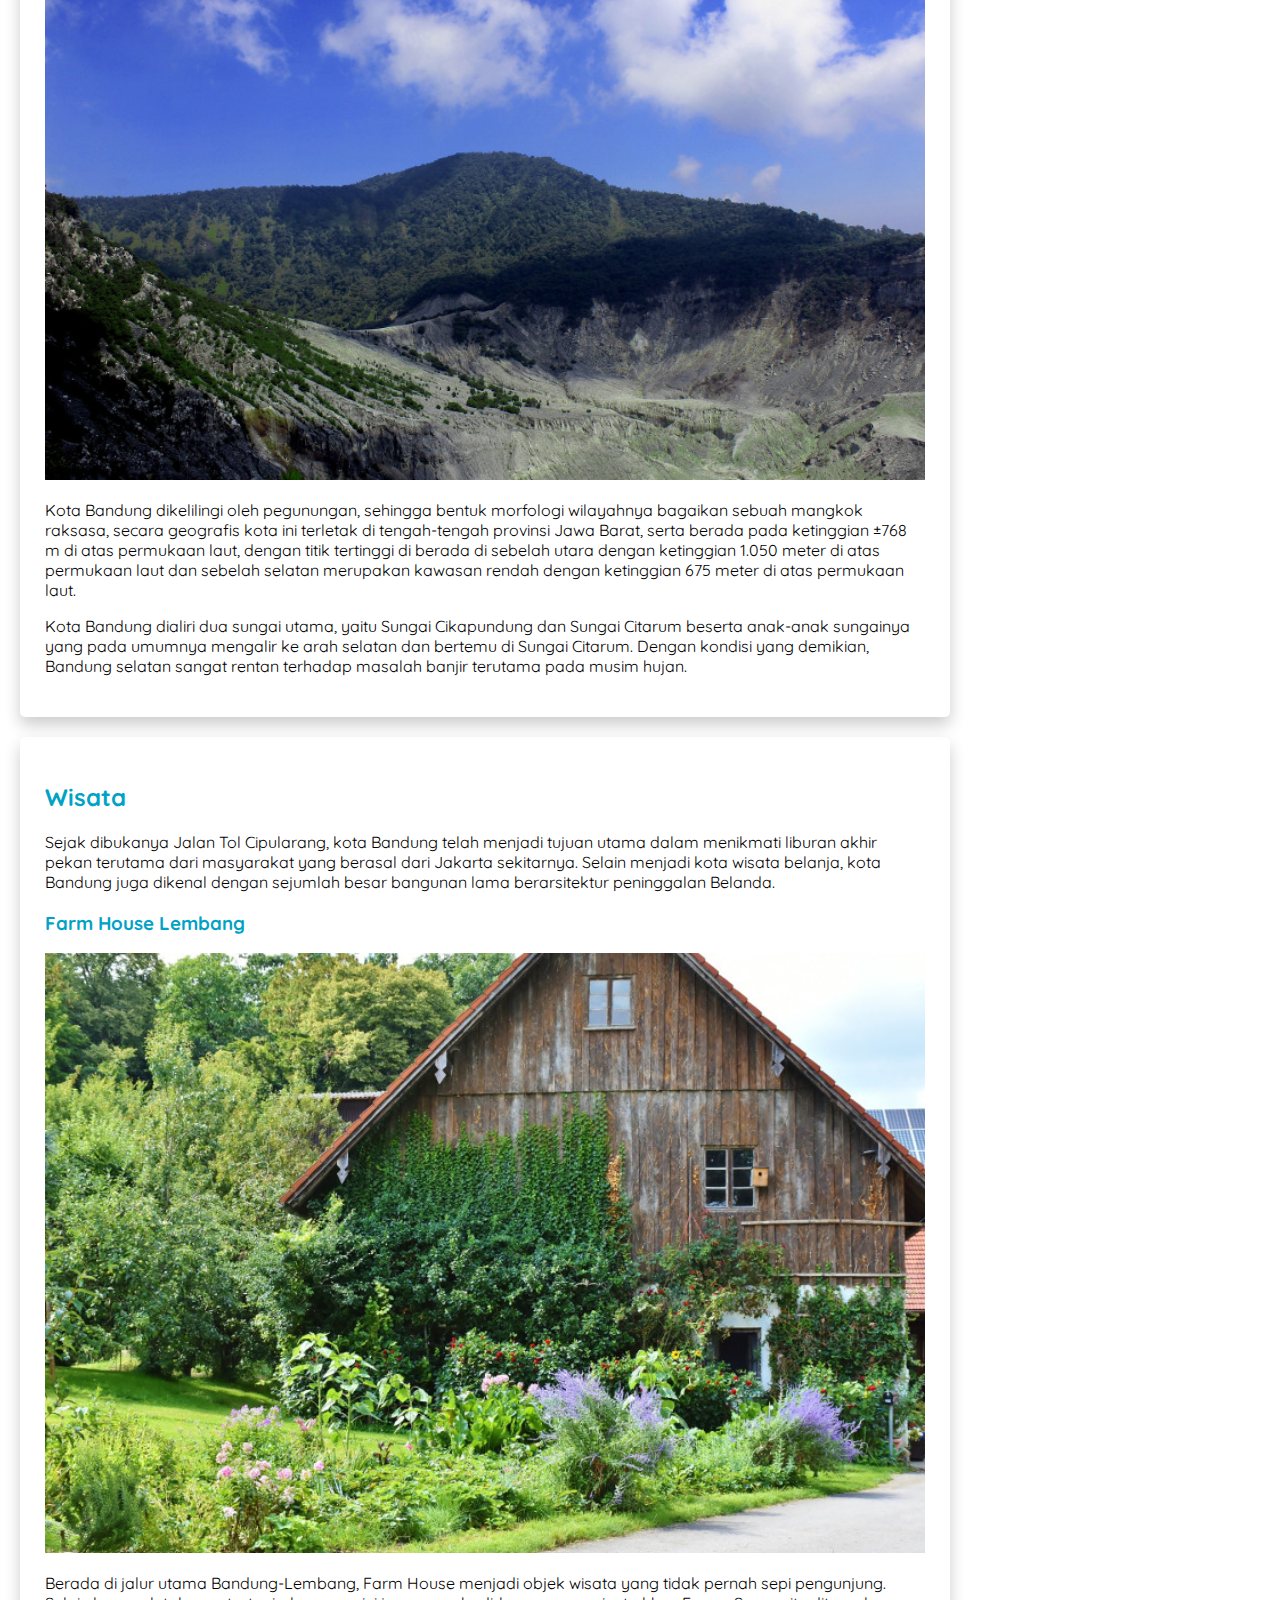
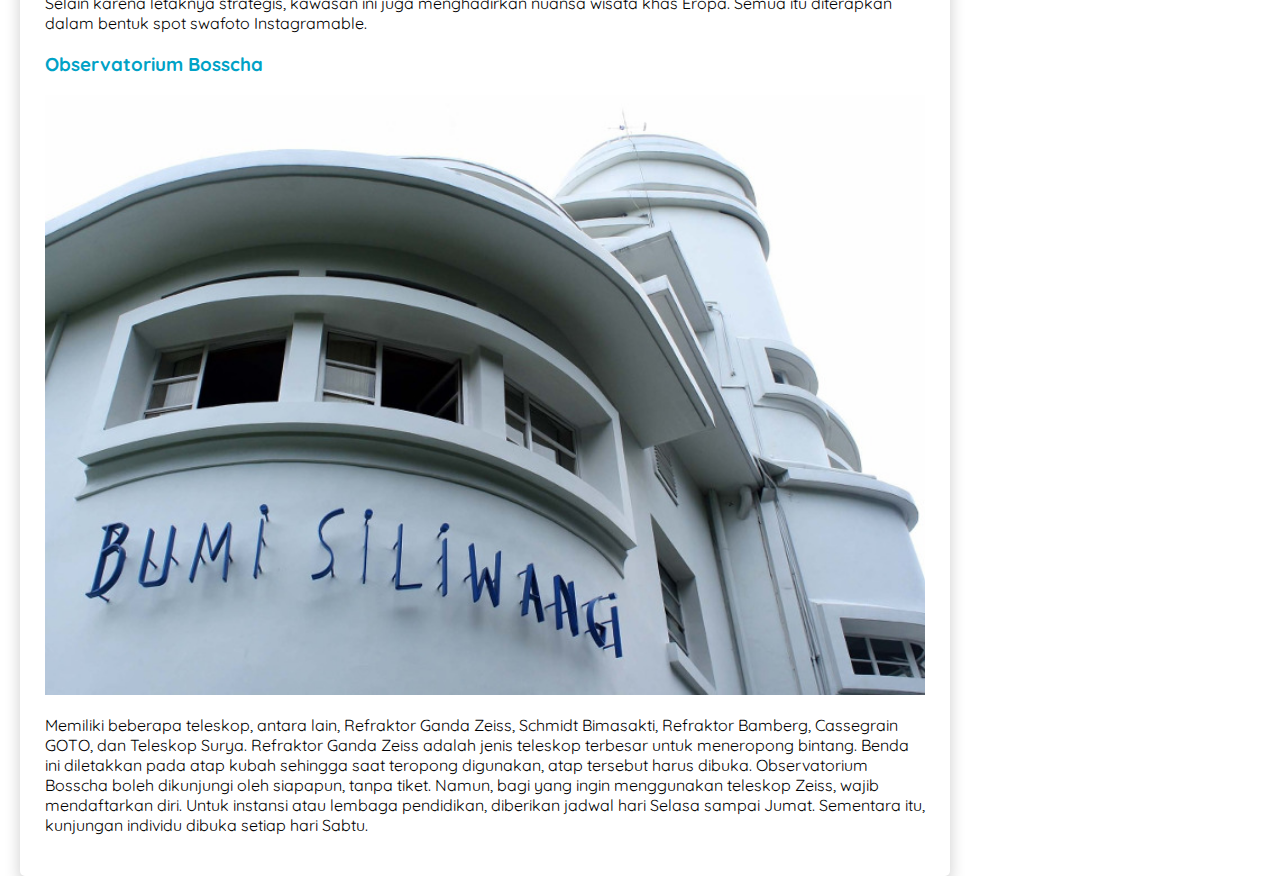
==== commit 135360ce: "Menambahkan float pada atribute content" ====
--- a/index.html
+++ b/index.html
@@ -29,7 +29,7 @@
     </nav>
     
     </header>
-    <main class="content">
+    <main>
       <div id="content">
         <article id="sejarah" class="card">
           <h2>Sejarah</h2>
--- a/assets/styles/style.css
+++ b/assets/styles/style.css
@@ -73,10 +73,7 @@
     margin-right: 20px;
 }
 
-.content{
+#content{
     float: left;
-}
-
-aside{
-    float: right;
+    width: 75%;
 }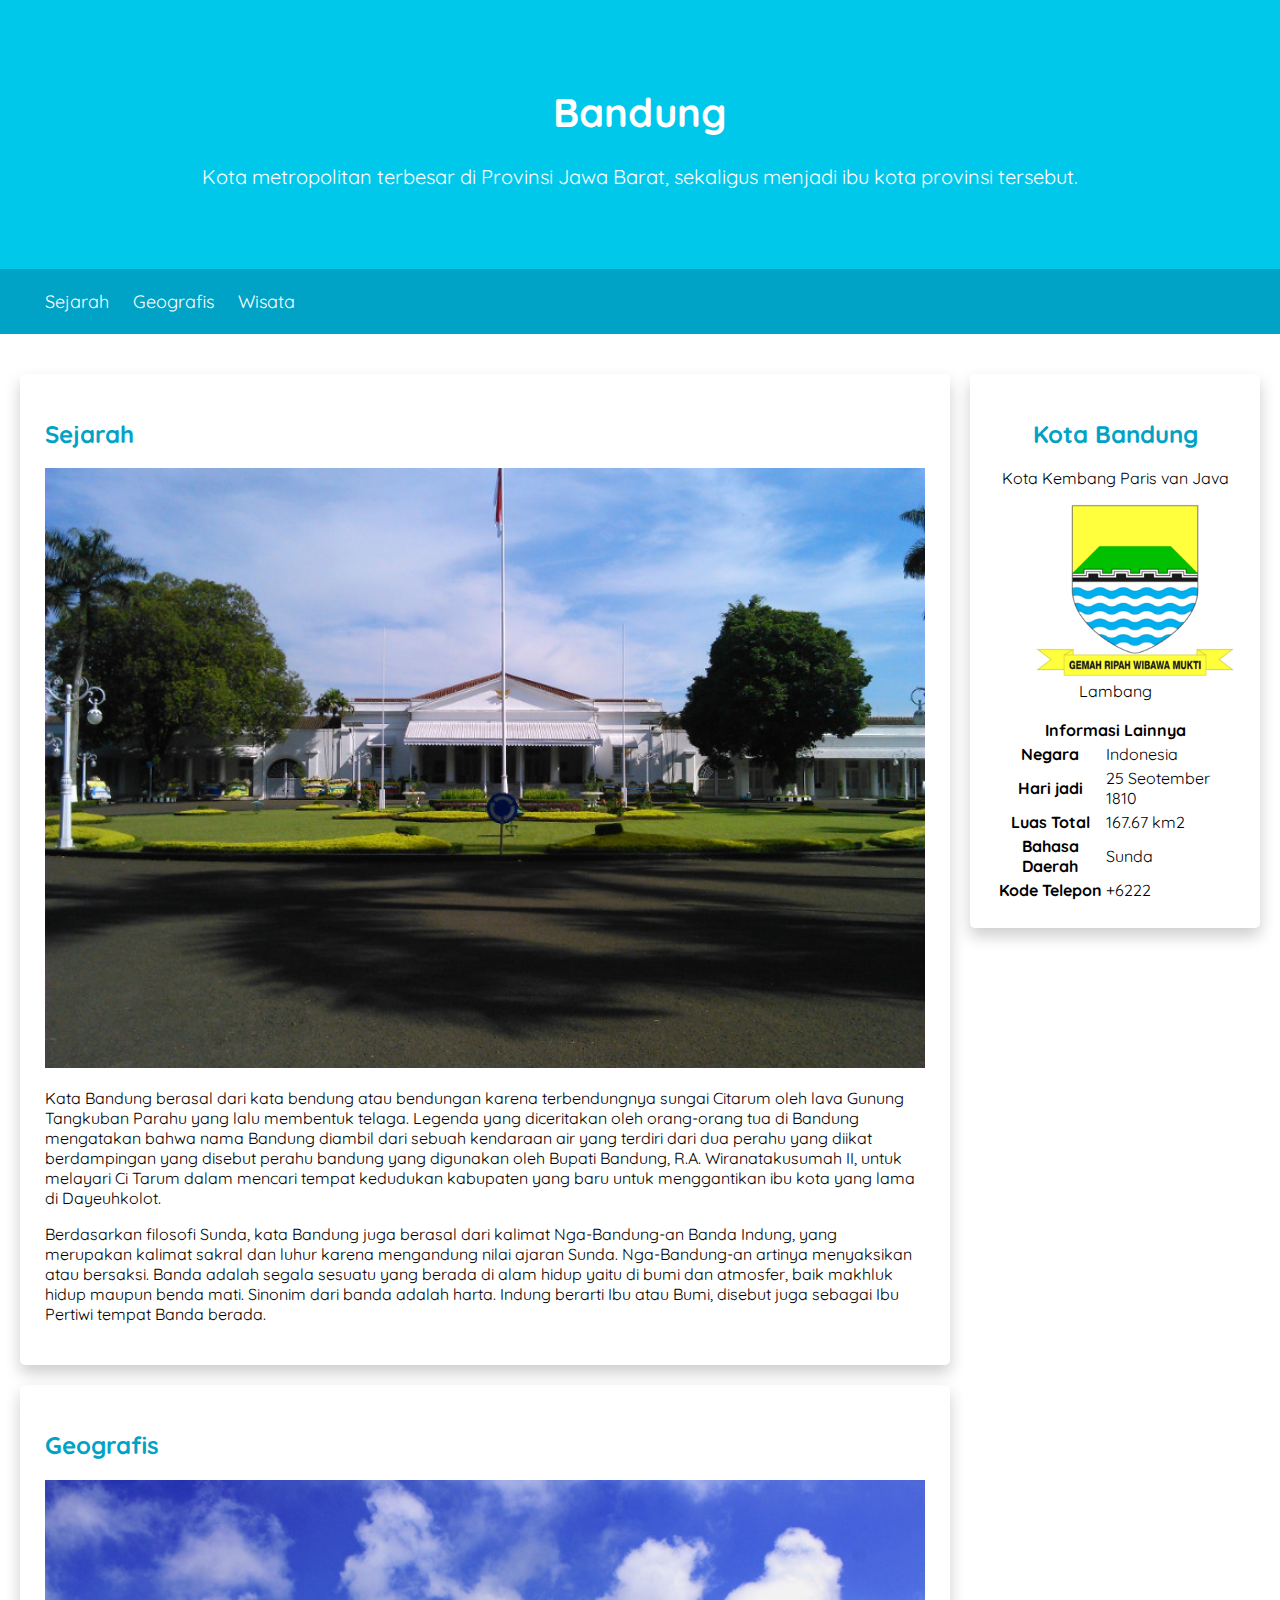
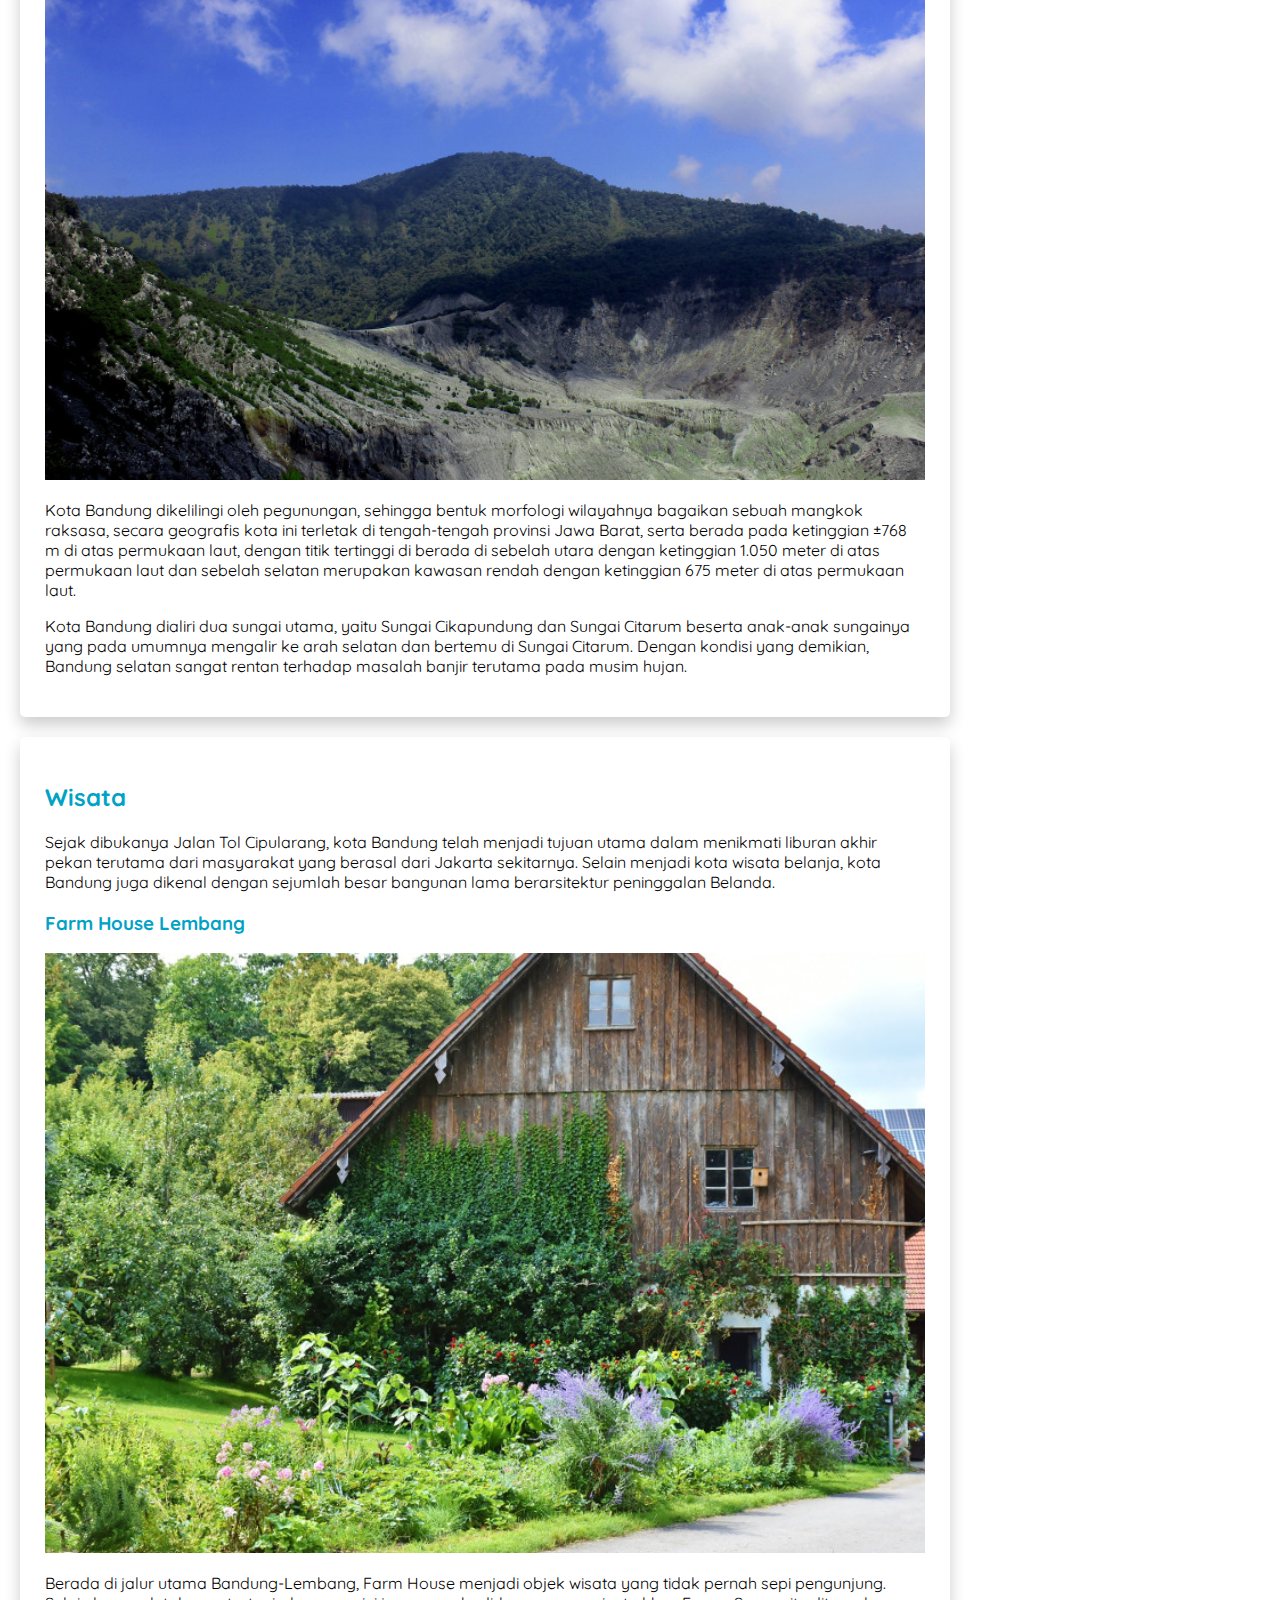
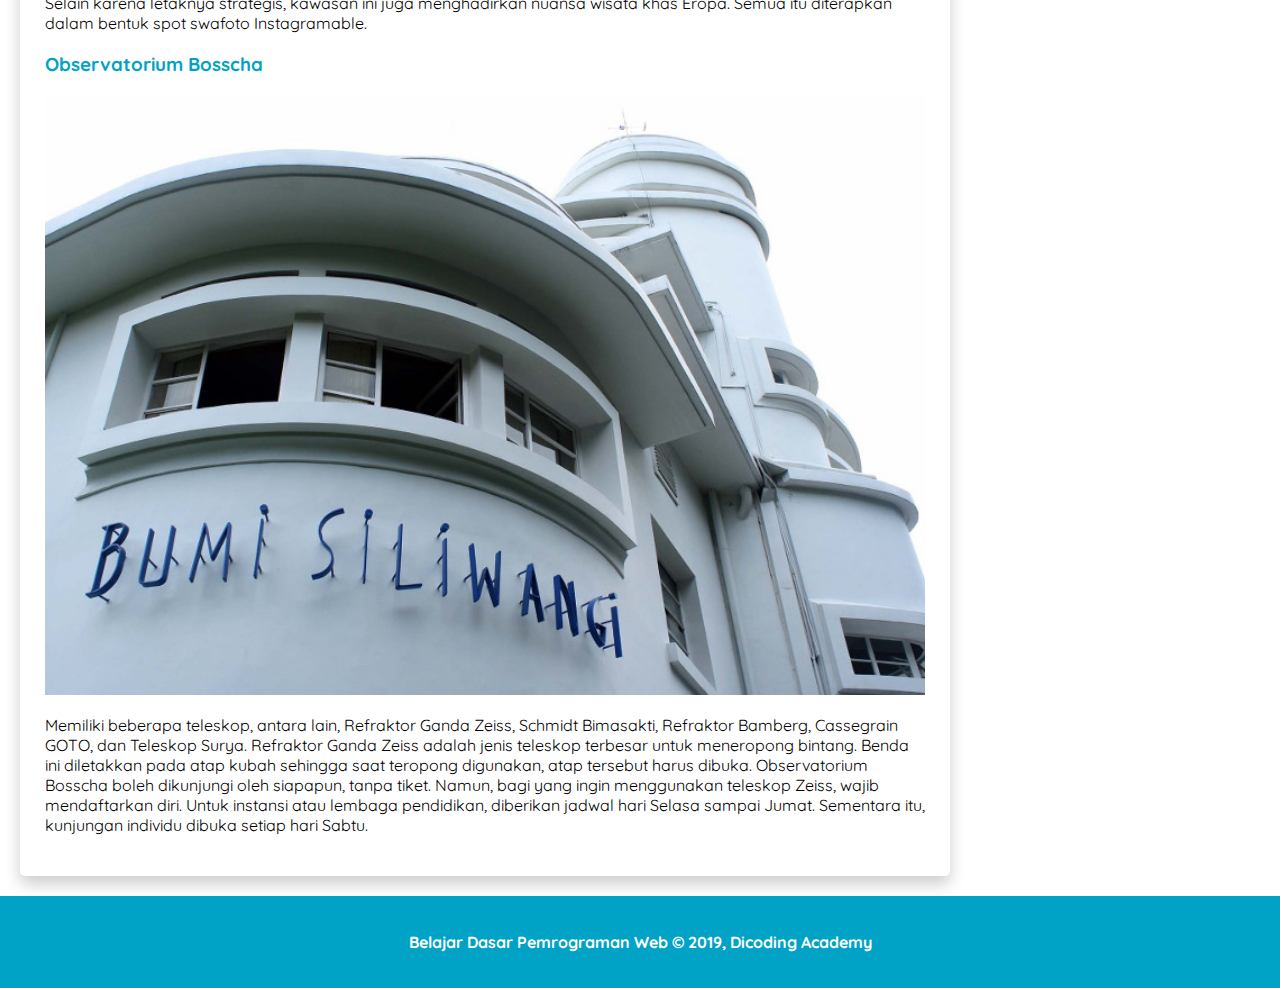
==== commit 3b74b2ee: "Menambah meta viewport" ====
--- a/index.html
+++ b/index.html
@@ -2,6 +2,7 @@
 <html>
   <head>
     <meta charset="utf-8" />
+    <meta name="viewport" content="width=device-width, initial-scale=1">
     <title>Halaman Profil Bandung</title>
     <link rel="stylesheet" href="assets/styles/style.css">
 
--- a/assets/styles/style.css
+++ b/assets/styles/style.css
@@ -1,3 +1,7 @@
+*{
+    box-sizing: border-box;
+}
+
 body{
     font-family: 'Quicksand', sans-serif;
     padding: 0;
@@ -6,6 +10,7 @@
 
 main {
     padding: 20px;
+    overflow: auto;
 }
 
 h2, h3{
@@ -76,4 +81,10 @@
 #content{
     float: left;
     width: 75%;
+}
+
+aside{
+    float: right;
+    width: 25%;
+    padding-left: 20px;
 }